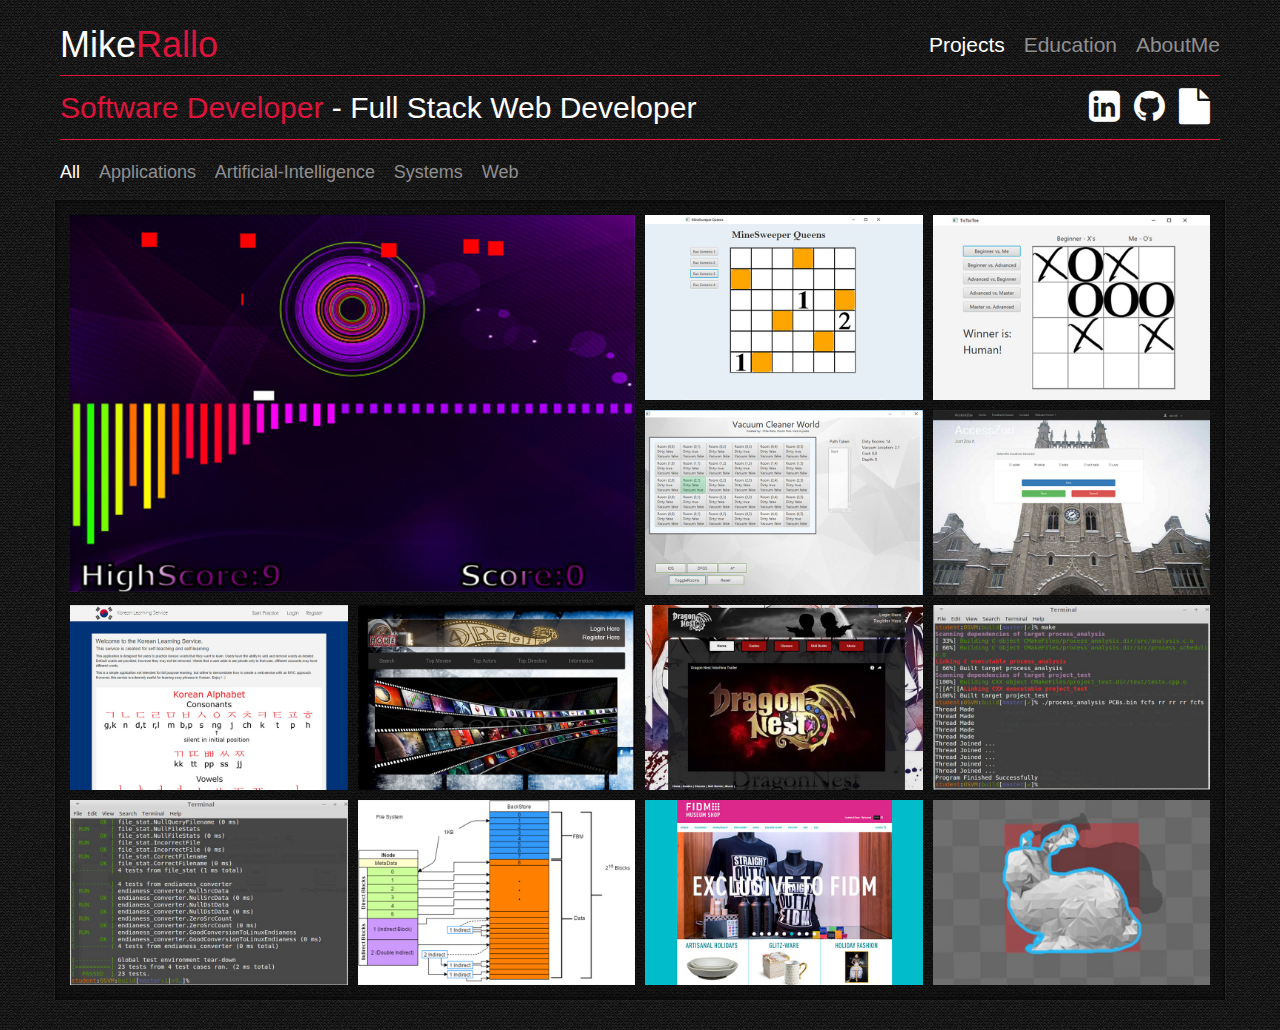
==== index.html @ 305dd247 "Resume Formatting" ====
<!DOCTYPE html>
<html>
<head>
<!-- JQuery -->
<script src="https://ajax.googleapis.com/ajax/libs/jquery/1.11.0/jquery.min.js"></script>  
<script src="js/jssor.slider.mini.js"></script>    
<!-- Font Awesome icons -->
<link rel="stylesheet" href="https://maxcdn.bootstrapcdn.com/font-awesome/4.4.0/css/font-awesome.min.css">
    
<!-- Bootstrap styles -->
<link rel="stylesheet" href="css/bootstrap.min.css">
 
<link rel="stylesheet" href="css/reset.css">
<link rel="stylesheet" href="css/main.css">
<link rel="stylesheet" href="css/responsiveslides.css">
    
<meta charset="utf-8" />
<meta http-equiv="X-UA-Compatible" content="IE=edge" />
<meta name="viewport" content="width=device-width, initial-scale=1" />

</head>
<body>
<img style="display:none;" src="images/binding_dark.png" id="preloadBackground"> 
<div id="loader"></div>
<script>
    $('#loader').fadeIn(500);
</script>  

<div id="pageWrapper">
<div class="container">
    <div class="row">
        <div class="col-lg-6 col-md-6 col-sm-6 col-xs-12 no-padding">
            <h1 id="logo"><a href="http://rallomike.com/" id="logo-link"><span class="white">Mike</span><span class="main-color">Rallo</span></a></h1>
        </div>
        <div class="col-lg-6 col-md-6 col-sm-6 col-xs-12 no-padding">
            <!-- Main Navigation -->
            <ul id="main-navigation">
                <li><a id="projects" class="active-main-navigation">Projects</a></li>
                <li><a id="education">Education</a></li>
                <li><a id="aboutMe">AboutMe</a></li>
            </ul>
        </div>
    </div>


    <div class="horizontal-rule"></div>

    <div class="col-lg-9 col-md-9 col-sm-9 col-xs-12 no-padding">
     <h2 id="slogan"><span class="main-color" id="software-dev">Software Developer</span><span class="title-divider white"> - </span> <span class="white" id="fullstack-dev">Full Stack Web Developer</span></h2>
    </div>
    <div class="col-lg-3 col-md-3 col-sm-3 col-xs-12 no-padding">
        <ul id="social-media">
            <li><a href="https://www.linkedin.com/in/michael-rallo-29980a114" target="_blank"><i class="fa fa-linkedin-square" aria-hidden="true"></i></a></li>
            <li><a href="https://github.com/MichaelRallo" target="_blank"><i class="fa fa-github" aria-hidden="true"></i></a></li>
            <li><a href="docs/Resume%20-%20Michael%20Rallo.pdf" target="_blank"><i class="fa fa-file" aria-hidden="true"></i></a></li>
        </ul>
    </div>

    <div class="horizontal-rule"></div>
    
</div>
    

<!-- Projects Sub-Navigation -->
<div class="container sub-navigation" id="sub-navigation-projects">
    <ul>
        <li><a id="all-projects" class="active-sub-navigation">All</a></li>
        <li><a id="applications">Applications</a></li>
        <li><a id="ai">Artificial-Intelligence</a></li>
        <li><a id="systems">Systems</a></li>
        <li><a id="web">Web</a></li>
    </ul>
</div>
    
<!-- AboutMe Sub-Navigation -->
<div class="container sub-navigation" id="sub-navigation-aboutMe" style="display:none;">
    <ul>
        <li><a id="biography" class="active-sub-navigation">About Me</a></li>
        <li><a id="employment">Employment</a></li>
        <li><a id="references">References</a></li>
    </ul>
</div>
    
<!-- Education Sub-Navigation -->
<div class="container sub-navigation" id="sub-navigation-education" style="display:none;">
    <ul>
        <li><a id="universities" class="active-sub-navigation">Universities</a></li>
        <li><a id="courses">Courses</a></li>
        <li><a id="pl">Programming-Languages</a></li>
    </ul>
</div>

<!-- Projects Container -->
<div class="container container-items" id="container-projects">
    
    <div class="col-lg-6 col-md-6 col-sm-12 col-xs-12" id="attraction">
        <div class="hovereffect">
            <img class="img-responsive" src="images/projects/visualizer/visualizer1.jpg" alt="visualizer1">
            <div class="overlay">
                <h2>Space Invaders</h2>
                <a class="info visualizer_open" href="#">View Details</a>
            </div>
        </div>
    </div>

    <div class="col-lg-3 col-md-3 col-sm-4 col-xs-6 ai">
        <div class="hovereffect">
            <img class="img-responsive" src="images/projects/mineSweeperQueens/mineSweeper3.jpg" alt="mineSweeper1">
            <div class="overlay">
                <h2>Latin Squares</h2>
                <a class="info mineSweeper_open" href="#">View Details</a>
            </div>
        </div>
    </div>
    
    <div class="col-lg-3 col-md-3 col-sm-4 col-xs-6 ai">
        <div class="hovereffect">
            <img class="img-responsive" src="images/projects/tictactoe/tictactoe1.jpg" alt="tictactoe1">
            <div class="overlay">
                <h2>TicTacToe</h2>
                <a class="info tictactoe_open" href="#">View Details</a>
            </div>
        </div>
    </div>
    
    <div class="col-lg-3 col-md-3 col-sm-4 col-xs-6 ai">
        <div class="hovereffect">
            <img class="img-responsive" src="images/projects/vacuum/vacuum1.jpg" alt="vacuum1">
            <div class="overlay">
                <h2>Vacuum AI</h2>
                <a class="info vacuum_open" href="#">View Details</a>
            </div>
        </div>
    </div>
    
    <div class="col-lg-3 col-md-3 col-sm-4 col-xs-6 applications">
        <div class="hovereffect">
            <img class="img-responsive" src="images/projects/accesszou/accesszou4.jpg" alt="accesszou1">
            <div class="overlay">
                <h2>AccessZou</h2>
                <a class="info accesszou_open" href="#">View Details</a>
            </div>
        </div>
    </div>
    
    <div class="col-lg-3 col-md-3 col-sm-4 col-xs-6 applications">
        <div class="hovereffect">
            <img class="img-responsive" src="images/projects/klapp/klapp1.jpg" alt="klapp1">
            <div class="overlay">
                <h2>Korean App</h2>
                <a class="info klapp_open" href="#">View Details</a>
            </div>
        </div>
    </div>
    
    <div class="col-lg-3 col-md-3 col-sm-4 col-xs-6 applications" id="attraction-alt">
        <div class="hovereffect">
            <img class="img-responsive" src="images/projects/visualizer/visualizer1.jpg" alt="visualizer1">
            <div class="overlay">
                <h2>Space Invaders</h2>
                <a class="info visualizer_open" href="#">View Details</a>
            </div>
        </div>
    </div>
    
    <div class="col-lg-3 col-md-3 col-sm-4 col-xs-6 web">
        <div class="hovereffect">
            <img class="img-responsive" src="images/projects/4reelz/4reelz1.jpg" alt="4reelz1">
            <div class="overlay">
                <h2>4Reelz</h2>
                <a class="info 4reelz_open" href="#">View Details</a>
            </div>
        </div>
    </div>
    
    <div class="col-lg-3 col-md-3 col-sm-4 col-xs-6 web">
        <div class="hovereffect">
            <img class="img-responsive" src="images/projects/dn/dn1.jpg" alt="dn1">
            <div class="overlay">
                <h2>Dragon Nest</h2>
                <a class="info dn_open" href="#">View Details</a>
            </div>
        </div>
    </div>
    
    <div class="col-lg-3 col-md-3 col-sm-4 col-xs-6 systems">
        <div class="hovereffect">
            <img class="img-responsive" src="images/projects/cpu/cpu1.jpg" alt="cpu1">
            <div class="overlay">
                <h2>Virtual CPU</h2>
                <a class="info cpu_open" href="#">View Details</a>
            </div>
        </div>
    </div>
    
    <div class="col-lg-3 col-md-3 col-sm-4 col-xs-6 systems">
        <div class="hovereffect">
            <img class="img-responsive" src="images/projects/cmodules/cmodules1.jpg" alt="cmodules1">
            <div class="overlay">
                <h2>C Modules</h2>
                <a class="info cmodules_open" href="#">View Details</a>
            </div>
        </div>
    </div>
    
    <div class="col-lg-3 col-md-3 col-sm-4 col-xs-6 systems">
        <div class="hovereffect">
            <img class="img-responsive" src="images/projects/fs/fs1.jpg" alt="fs1">
            <div class="overlay">
                <h2>File System</h2>
                <a class="info fs_open" href="#">View Details</a>
            </div>
        </div>
    </div>
    
    <div class="col-lg-3 col-md-3 col-sm-4 col-xs-6 web">
        <div class="hovereffect">
            <img class="img-responsive" src="images/projects/fidm/fidm1.jpg" alt="fidm1">
            <div class="overlay">
                <h2>FIDM</h2>
                <a class="info fidm_open" href="#">View Details</a>
            </div>
        </div>
    </div>
    
    <div class="col-lg-3 col-md-3 col-sm-4 col-xs-6 applications">
        <div class="hovereffect">
            <img class="img-responsive" src="images/projects/dim/dim1.jpg" alt="dim1">
            <div class="overlay">
                <h2>Dim3nsion</h2>
                <a class="info dim_open" href="#">View Details</a>
            </div>
        </div>
    </div>
    
</div>

    
<script> 
    var imageCount = $('#container-projects img').length;
    var imagesLoaded = 0;
    var images = [];
    
    var checkAll = function(){
        imagesLoaded++;
        if(imagesLoaded == imageCount){
            $('#loader').hide();
            $('#pageWrapper').fadeIn(200);  
        }
    }
  
    $('#container-projects img').each(function(i, workingImage){
          images[i] = new Image();
          images[i].onload = checkAll;
          images[i].src = $(workingImage).attr('src');
    });
    
    
</script>
        
<script src="js/jquery.popupoverlay.js"></script>
<script src="js/responsiveslides.min.js"></script>
<script src="js/main.js"></script>
    


    
<!-- Project Popups -->
<!-- mineSweeper -->
<div id="mineSweeper" class="item-popup-container container">
    <div class="item-popup-title">Latin Square Puzzle (AKA MineSweeper Queens)<i class="fa fa-times mineSweeper_close" aria-hidden="true"></i></div>
    <div class="col-lg-6 col-md-6 col-sm-6 col-xs-12 item-popup-slider-column">

        <script>
            $(window).load(function() {
                $("#mineSweeper-slider").responsiveSlides({
                    manualControls: '#mineSweeper-pager',
                    maxwidth: 540
                });
            });
        </script>
        
        <!-- Main Images -->
        <ul class="rslides item-slider" id="mineSweeper-slider">
            <li><img src="images/projects/mineSweeperQueens/mineSweeper1.jpg" alt="mineSweeper1"></li>
            <li><img src="images/projects/mineSweeperQueens/mineSweeper2.jpg" alt="mineSweeper2"></li>
            <li><img src="images/projects/mineSweeperQueens/mineSweeper3.jpg" alt="mineSweeper3"></li>
            <li><img src="images/projects/mineSweeperQueens/mineSweeper4.jpg" alt="mineSweeper4"></li>
        </ul>
        <!-- Slideshow Pager Images -->
        <ul class="item-slider-pager" id="mineSweeper-pager">
            <li><a href="#"><img src="images/projects/mineSweeperQueens/mineSweeper1.jpg" alt="mineSweeper1tn" width="50"></a></li>
            <li><a href="#"><img src="images/projects/mineSweeperQueens/mineSweeper2.jpg" alt="mineSweeper2tn" width="50"></a></li>
            <li><a href="#"><img src="images/projects/mineSweeperQueens/mineSweeper3.jpg" alt="mineSweeper3tn" width="50"></a></li>
            <li><a href="#"><img src="images/projects/mineSweeperQueens/mineSweeper4.jpg" alt="mineSweeper4tn" width="50"></a></li>
        </ul>
        
    </div>
    <div class="col-lg-6 col-md-6 col-sm-6 col-xs-12">
        <h3>Description</h3>
        <p>This Latin Square Puzzle was comprised of a grid with numbers and shaded cells. Given a grid with numbers, I developed an algorithm to fill in the shaded areas whilst meeting speicifc guidelines. These guidelines are that each number must contain shaded squares within 1 space of its vacinity and that the number of adjacent squares is depicted by the number on the grid itself. No shaded square can be in the same row or column. For the search/ai algorithms, I used BackTracking Search with Minimum Remaining Value (MRV), using degree heuristics and forward checking.</p>
        
        <h3>Features</h3>
        <ul>
            <li>-Made using JavaFX</li>
            <li>-Can solve any possible Grids</li>
            <li>-BackTracking Search</li>
            <li>-Forward Checking</li>
            <li>-MRV and Hueristic Values</li>
        </ul>
        
        <br>
        <h5>Download: <a href="#" class="link-standard">App-Download</a></h5>
        <h5>Source Code: <a href="#" class="link-standard">Github-LatinSquares</a></h5>

        
    </div>
</div>

    
    
    
    
<!-- tictactoe -->
<div id="tictactoe" class="item-popup-container container">
    <div class="item-popup-title">TicTacToe AI<i class="fa fa-times tictactoe_close" aria-hidden="true"></i></div>
    <div class="col-lg-6 col-md-6 col-sm-6 col-xs-12 item-popup-slider-column">

        <script>
            $(window).load(function() {
                $("#tictactoe-slider").responsiveSlides({
                    manualControls: '#tictactoe-pager',
                    maxwidth: 540
                });
            });
        </script>
        
        <!-- Main Images -->
        <ul class="rslides item-slider" id="tictactoe-slider">
            <li><img src="images/projects/tictactoe/tictactoe1.jpg" alt="tictactoe1"></li>
            <li><img src="images/projects/tictactoe/tictactoe2.jpg" alt="tictactoe3"></li>
            <li><img src="images/projects/tictactoe/tictactoe3.jpg" alt="tictactoe4"></li>
            <li><img src="images/projects/tictactoe/tictactoe5.jpg" alt="tictactoe5"></li>
        </ul>
        <!-- Slideshow Pager Images -->
        <ul class="item-slider-pager" id="tictactoe-pager">
            <li><a href="#"><img src="images/projects/tictactoe/tictactoe1.jpg" alt="tictactoe1tn" width="50"></a></li>
            <li><a href="#"><img src="images/projects/tictactoe/tictactoe2.jpg" alt="tictactoe2tn" width="50"></a></li>
            <li><a href="#"><img src="images/projects/tictactoe/tictactoe3.jpg" alt="tictactoe3tn" width="50"></a></li>
            <li><a href="#"><img src="images/projects/tictactoe/tictactoe5.jpg" alt="tictactoe5tn" width="50"></a></li>
        </ul>
        
    </div>
    <div class="col-lg-6 col-md-6 col-sm-6 col-xs-12">
        <h3>Description</h3>
        <p>AI makes TicTacToe much more fun and insteresting. This application pits AIs against each other to see how lookahead/forward checking impacts the outcome. The further the lookahead, the better chance an AI has of winning, at least until the lookahead caps.</p>
        
        <h3>Features</h3>
        <ul>
            <li>-Made using JavaFX</li>
            <li>-Combats AIs against Each Other</li>
            <li>-Adv and Master AIs may take alternate winning routes</li>
            <li>-Forward Checking</li>
            <li>-Hueristic Values</li>
        </ul>
        
        <br>
        <h5>Download: <a href="apps/TicTacToeRevamped.jar" class="link-standard">App-Download</a></h5>
        <h5>Source Code: <a href="https://github.com/MichaelRallo/PastProjects/tree/master/TicTacToe/code" target="_blank" class="link-standard">Github-TicTacToe</a></h5>
    </div>
</div>
    
    
<!-- vacuum -->
<div id="vacuum" class="item-popup-container container">
    <div class="item-popup-title">Vacuum AI (Group Project)<i class="fa fa-times vacuum_close" aria-hidden="true"></i></div>
    <div class="col-lg-6 col-md-6 col-sm-6 col-xs-12 item-popup-slider-column">

        <script>
            $(window).load(function() {
                $("#vacuum-slider").responsiveSlides({
                    manualControls: '#vacuum-pager',
                    maxwidth: 540
                });
            });
        </script>
        
        <!-- Main Images -->
        <ul class="rslides item-slider" id="vacuum-slider">
            <li><img src="images/projects/vacuum/vacuum1.jpg" alt="vacuum1"></li>
            <li><img src="images/projects/vacuum/vacuum2.jpg" alt="vacuum2"></li>
            <li><img src="images/projects/vacuum/vacuum3.jpg" alt="vacuum3"></li>
            <li><img src="images/projects/vacuum/vacuum4.jpg" alt="vacuum4"></li>
        </ul>
        <!-- Slideshow Pager Images -->
        <ul class="item-slider-pager" id="vacuum-pager">
            <li><a href="#"><img src="images/projects/vacuum/vacuum1.jpg" alt="vacuum1tn" width="50"></a></li>
            <li><a href="#"><img src="images/projects/vacuum/vacuum2.jpg" alt="vacuum2tn" width="50"></a></li>
            <li><a href="#"><img src="images/projects/vacuum/vacuum3.jpg" alt="vacuum3tn" width="50"></a></li>
            <li><a href="#"><img src="images/projects/vacuum/vacuum4.jpg" alt="vacuum4tn" width="50"></a></li>
        </ul>
    </div>
    <div class="col-lg-6 col-md-6 col-sm-6 col-xs-12">
        <h3>Description</h3>
        <p>Vacuum AI is an application that is designed to send a virtual vacuum through a series of rooms in order to clean all rooms in an efficient mannaer. I was the lead Developer for this project. I was in charge of developing the StateSpace Map and the algorithms that determined which paths the AI should take. There are guidelines and costs for each action the vacuum takes (See Assignment Details). The AI utilizes the Iterative Deepening Search, the Depth First Search, and the A* Search to determine which moves to make. </p>
        
        <h3>Features</h3>
        <ul>
            <li>-Made using JavaFX</li>
            <li>-StateSpace Trees</li>
            <li>-Forward Checking</li>
            <li>-Iterative Deepening Search</li>
            <li>-Depth First Search</li>
            <li>-A* Search</li>
            <li>-Hueristic Values</li>
        </ul>
        
        <br>
        <h5>Source Code: <a href="https://github.com/MichaelRallo/PastProjects/tree/master/Vacuum/code" target="_blank" class="link-standard">Github-Vacuum</a></h5>
        
        
    </div>
</div>
    


    
<!-- accesszou -->
<div id="accesszou" class="item-popup-container container">
    <div class="item-popup-title">AccessZou (Group Project)<i class="fa fa-times accesszou_close" aria-hidden="true"></i></div>
    <div class="col-lg-6 col-md-6 col-sm-6 col-xs-12 item-popup-slider-column">

        <script>
            $(window).load(function() {
                $("#accesszou-slider").responsiveSlides({
                    manualControls: '#accesszou-pager',
                    maxwidth: 540
                });
            });
        </script>
        
        <!-- Main Images -->
        <ul class="rslides item-slider" id="accesszou-slider">
            <li><img src="images/projects/accesszou/accesszou1.jpg" alt="accesszou1"></li>
            <li><img src="images/projects/accesszou/accesszou4.jpg" alt="accesszou2"></li>
            <li><img src="images/projects/accesszou/accesszou3.jpg" alt="accesszou3"></li>
        </ul>
        <!-- Slideshow Pager Images -->
        <ul class="item-slider-pager" id="accesszou-pager">
            
            <li><a href="#"><img src="images/projects/accesszou/accesszou1.jpg" alt="accesszou1tn" width="80"></a></li>
            <li><a href="#"><img src="images/projects/accesszou/accesszou4.jpg" alt="accesszou2tn" width="80"></a></li>
            <li><a href="#"><img src="images/projects/accesszou/accesszou3.jpg" alt="accesszou3tn" width="80"></a></li>
        </ul>
        
    </div>
    <div class="col-lg-6 col-md-6 col-sm-6 col-xs-12">
        <h3>Description</h3>
        <p>AccessZou is an application developed as an attempt to replace the current protocol for asking for security records for students. This application was developed using the PHP Framework: Laravel. I was responsible for setting up the framework, site design, controllers, views, PaaS, as well as PDF Generation for release forms. Faculty sign into the site, where they are prompted if they'd like to fill out forms or print them. They go through a simple questionaire whose data is stored in a PostGres Database. JsPDF uses that data to generate PDFs on the fly. For access to the site, please email me.</p>
        
        <h3>Features</h3>
        <ul>
            <li>-Utilizes Laravel to model MVC protocols.</li>
            <li>-LogIn System</li>
            <li>-Highly Secured</li>
            <li>-User Friendly UI to Guide Faculty through the process</li>
            <li>-Ability to Generate PDFs without using File System (jsPDF)</li>
            <li>-Organized/Personalized Document Navigation</li>
            <li>-Smart Routing</li>
        </ul>
        
        <br>
        <h5>Site: <a href="http://php-accesszou.rhcloud.com/auth/login" target="_blank" class="link-standard">AccessZou</a></h5>
        <h5>Source Code: <a href="https://github.com/MichaelRallo/PastProjects/tree/master/AccessZou/code" target="_blank" class="link-standard">Github-AccessZou</a></h5>
        
        
    </div>
    

</div>
    
<!-- klapp -->
<div id="klapp" class="item-popup-container container">
    <div class="item-popup-title">Korean Learning App<i class="fa fa-times klapp_close" aria-hidden="true"></i></div>
    <div class="col-lg-6 col-md-6 col-sm-6 col-xs-12 item-popup-slider-column">

        <script>
            $(window).load(function() {
                $("#klapp-slider").responsiveSlides({
                    manualControls: '#klapp-pager',
                    maxwidth: 540
                });
            });
        </script>
        
        <!-- Main Images -->
        <ul class="rslides item-slider" id="klapp-slider">
            <li><img src="images/projects/klapp/klapp1.jpg" alt="klapp1"></li>
            <li><img src="images/projects/klapp/klapp2.jpg" alt="klapp2"></li>
            <li><img src="images/projects/klapp/klapp3.jpg" alt="klapp3"></li>
        </ul>
        <!-- Slideshow Pager Images -->
        <ul class="item-slider-pager" id="klapp-pager">
            <li><a href="#"><img src="images/projects/klapp/klapp1.jpg" alt="klapp1tn" width="80"></a></li>
            <li><a href="#"><img src="images/projects/klapp/klapp2.jpg" alt="klapp2tn" width="80"></a></li>
            <li><a href="#"><img src="images/projects/klapp/klapp3.jpg" alt="klapp3tn" width="80"></a></li>
        </ul>
        
    </div>
    <div class="col-lg-6 col-md-6 col-sm-6 col-xs-12">
        <h3>Description</h3>
        <p>This application is designed for users to practice Korean words that they want to learn. Users have the ability to add and remove words as desired. Default words are provided, however they may not be removed. Words that a user adds in are private only to that user, different accounts may have different words. This is a simple application not intended for full purpose learning, but rather to demonstrate how to create a web-service with an MVC approach. However, this service is extremely useful for learning easy phrases in Korean.</p>
        
        <h3>Features</h3>
        <ul>
            <li>-MVC using RESTful Services</li>
            <li>-LogIn System</li>
            <li>-MySQL</li>
            <li>-User Friendly</li>
            <li>-Uses PHP and JSON for GET, POST, and DEL calls</li>
            <li>-JQuery and Ajax for smooth transitions</li>
        </ul>
            
        <br>
        <h5>Site: <p class="p-link-standard">Temporarily Unavailable</a></h5>
        <h5>Source Code: <a href="https://github.com/MichaelRallo/PastProjects/tree/master/KoreanApp/code" target="_blank" class="link-standard">Github-KLAPP</a></h5>
    </div>
        

</div>
    

<!-- visualizer -->
<div id="visualizer" class="item-popup-container container">
    <div class="item-popup-title">Visualizer Space Invaders<i class="fa fa-times visualizer_close" aria-hidden="true"></i></div>
    <div class="col-lg-6 col-md-6 col-sm-6 col-xs-12 item-popup-slider-column">

        <script>
            $(window).load(function() {
                $("#visualizer-slider").responsiveSlides({
                    manualControls: '#visualizer-pager',
                    maxwidth: 540
                });
            });
        </script>
        
        <!-- Main Images -->
        <ul class="rslides item-slider" id="visualizer-slider">
            <li><img src="images/projects/visualizer/visualizer1.jpg" alt="visualizer1"></li>
            <li><img src="images/projects/visualizer/visualizer2.jpg" alt="visualizer2"></li>
            <li><img src="images/projects/visualizer/visualizer3.jpg" alt="visualizer3"></li>
            <li><img src="images/projects/visualizer/visualizer4.jpg" alt="visualizer4"></li>
        </ul>
        <!-- Slideshow Pager Images -->
        <ul class="item-slider-pager" id="visualizer-pager">
            <li><a href="#"><img src="images/projects/visualizer/visualizer1.jpg" alt="visualizer1tn" width="50"></a></li>
            <li><a href="#"><img src="images/projects/visualizer/visualizer2.jpg" alt="visualizer2tn" width="50"></a></li>
            <li><a href="#"><img src="images/projects/visualizer/visualizer3.jpg" alt="visualizer3tn" width="50"></a></li>
            <li><a href="#"><img src="images/projects/visualizer/visualizer4.jpg" alt="visualizer4tn" width="50"></a></li>
        </ul>
        
    </div>
    <div class="col-lg-6 col-md-6 col-sm-6 col-xs-12">
        <h3>Description</h3>
        <p>This game was developed entirely using Java. It utilizes JavaFX to give the user a nice Interface. Is user friendly, and allows users to a variety of levels, bands, and variety of functions. Simply open a music file by going to File>Open and select your song. Then, Choose a level to play on while the song is playing.</p>
        
        <h3>Features</h3>
        <ul> 
            <li>-Ultilizes Java's Extensive libraries on visual Effects</li> 
            <li>-Made using JavaFX</li> 
            <li>-Personal Song Selection</li> 
            <li>-HighScores</li> 
            <li>-Multiple Levels</li> <li>Can Pause Mid-Session</li> 
            <li>-Demonstrates Threading via enemies!</li> 
            <li>-Enemies Randomly Spawn</li> 
            <li>-Multiple Bands Selection</li> 
            <li>-Live/Fluid Transitions between levels</li> 
        </ul>
        
        <br>
        <h5>Download: <a href="apps/Msr5zbGameVisualizer.jar" class="link-standard">Game-Download</a></h5>
        <h5>Source Code: <a href="https://github.com/MichaelRallo/PastProjects/tree/master/Visualizer/code" target="_blank" class="link-standard">Github-Visualizer</a></h5>
        
    </div>
</div>
    

<!-- 4reelz -->
<div id="4reelz" class="item-popup-container container">
    <div class="item-popup-title">4Reelz (Group Project)<i class="fa fa-times 4reelz_close" aria-hidden="true"></i></div>
    <div class="col-lg-6 col-md-6 col-sm-6 col-xs-12 item-popup-slider-column">

        <script>
            $(window).load(function() {
                $("#4reelz-slider").responsiveSlides({
                    manualControls: '#4reelz-pager',
                    maxwidth: 540
                });
            });
        </script>
        
        <!-- Main Images -->
        <ul class="rslides item-slider" id="4reelz-slider">
            <li><img src="images/projects/4reelz/4reelz1.jpg" alt="4reelz1"></li>
            <li><img src="images/projects/4reelz/4reelz2.jpg" alt="4reelz2"></li>
        </ul>
        <!-- Slideshow Pager Images -->
        <ul class="item-slider-pager" id="4reelz-pager">
            <li><a href="#"><img src="images/projects/4reelz/4reelz1.jpg" alt="4reelz1tn" width="100"></a></li>
            <li><a href="#"><img src="images/projects/4reelz/4reelz2.jpg" alt="4reelz2tn" width="100"></a></li>
        </ul>
        
    </div>
    <div class="col-lg-6 col-md-6 col-sm-6 col-xs-12">
        <h3>Description</h3>
        <p>4Reelz was a WebApp developed to challenge our DataBasing knowledge. Using PostGres and the IMDB api, we were able to recreate a version of IMDB. Our database contained over a million records, from which we could query through and return Specific information. Each Search Queried and Selected Lead to specific page in which the Movie, it's description, related Actors, and Directors were displayed. Users are given ability to rate and comment on selected content if registers and logged-in.</p>
        
        <h3>Features</h3>
        <ul> 
            <li>-Over a Million Data Entries</li> 
            <li>-Can Search through Movies, Actors, Or/And Directors</li> 
            <li>-Recommended Movie Generation</li> 
            <li>-Can See Image, Information, and Related Content to specific Query.</li> 
            <li>-Desciptions Contained Cast, OverView, Titles, etc., all of which are InterConnected!</li> 
            <li>-Utilized Google API to bring images of Movies/Actors/Directors</li> <li>Log-In System</li> 
            <li>-Ability to Register</li> <li>Ability to Rate Movies/Actors/Directors!</li> 
            <li>-Ability to Comment on Movies</li> 
            <li>-Admin Implementation</li> <li>Top Movies, Actors, and Directors based off User Ratings</li> 
        </ul>
        
        <br>
        <h5>Site: <p class="p-link-standard">No Longer Hosted</a></h5>
        <h5>Source Code: <a href="https://github.com/MichaelRallo/PastProjects/tree/master/4Reelz/code" target="_blank" class="link-standard">Github-4Reelz</a></h5>
        
    </div>
</div>
    
    
<!-- dn -->
<div id="dn" class="item-popup-container container">
    <div class="item-popup-title">Dragon Nest Fansite<i class="fa fa-times dn_close" aria-hidden="true"></i></div>
    <div class="col-lg-6 col-md-6 col-sm-6 col-xs-12 item-popup-slider-column">

        <script>
            $(window).load(function() {
                $("#dn-slider").responsiveSlides({
                    manualControls: '#dn-pager',
                    maxwidth: 540
                });
            });
        </script>
        
        <!-- Main Images -->
        <ul class="rslides item-slider" id="dn-slider">
            <li><img src="images/projects/dn/dn1.jpg" alt="dn1"></li>
            <li><img src="images/projects/dn/dn2.jpg" alt="dn2"></li>
            <li><img src="images/projects/dn/dn3.jpg" alt="dn3"></li>
        </ul>
        <!-- Slideshow Pager Images -->
        <ul class="item-slider-pager" id="dn-pager">
            <li><a href="#"><img src="images/projects/dn/dn1.jpg" alt="dn1" width="80"></a></li>
            <li><a href="#"><img src="images/projects/dn/dn2.jpg" alt="dn2" width="80"></a></li>
            <li><a href="#"><img src="images/projects/dn/dn3.jpg" alt="dn3" width="80"></a></li>
        </ul>
        
    </div>
    <div class="col-lg-6 col-md-6 col-sm-6 col-xs-12">
        <h3>Description</h3>
        <p>This Site was created for Dragon Nest fans, new and old. It provides guides, recommended tactics, as well as an entertainment section (music/commenting section). Also utilizes PostGres and PHP to manage the user database and security. Users curious about Dragon Nest may use this site to get a better understanding of the game as a whole. It also allows players to communicate with others.</p>
        
        <h3>Features</h3>
        <ul> 
            <li>-Well Uniformed Layout</li> 
            <li>-Guides/Tactics on Raids</li> 
            <li>-Organized Descriptions of Classes</li> 
            <li>-LogIn System</li> 
            <li>-Ability to Register</li> 
            <li>-Music Visualizer</li> 
            <li>-Commenting System</li> 
        </ul>
        
        <br>
        <h5>Site: <a href="https://fansite-dragonnest.rhcloud.com/" target="_blank" class="link-standard">Dragon Nest Fansite</a></h5>
        <h5>Source Code: <a href="https://github.com/MichaelRallo/PastProjects/tree/master/DNFansite/code" target="_blank" class="link-standard">Github-DragonNest</a></h5>
    </div>
</div>
    
    
<!-- cpu -->
<div id="cpu" class="item-popup-container container">
    <div class="item-popup-title">Virtual CPU<i class="fa fa-times cpu_close" aria-hidden="true"></i></div>
    <div class="col-lg-6 col-md-6 col-sm-6 col-xs-12 item-popup-slider-column">

        <script>
            $(window).load(function() {
                $("#cpu-slider").responsiveSlides({
                    manualControls: '#cpu-pager',
                    maxwidth: 540
                });
            });
        </script>
        
        <!-- Main Images -->
        <ul class="rslides item-slider" id="cpu-slider">
            <li><img src="images/projects/cpu/cpu1.jpg" alt="cpu1"></li>
            <li><img src="images/projects/cpu/cpu2.jpg" alt="cpu2"></li>
        </ul>
        <!-- Slideshow Pager Images -->
        <ul class="item-slider-pager" id="cpu-pager">
            <li><a href="#"><img src="images/projects/cpu/cpu1.jpg" alt="cpu1" width="100"></a></li>
            <li><a href="#"><img src="images/projects/cpu/cpu2.jpg" alt="cpu2" width="100"></a></li>
        </ul>
        
    </div>
    <div class="col-lg-6 col-md-6 col-sm-6 col-xs-12">
        <h3>Description</h3>
        <p>This Project was carried out as part of my Operating Systems course at the University of Missouri - Columbia. It is an application that simulates how a processes handles processes from a ready Queue using specified algorithms. The user can choose between using Round Robin Scheduling or FCFS scheduling. Depending on how many of each algorithm is called, threads will be created to handle processing the Queue. In essence, a file full of PCB data is read in and threads are created to processes a single dynamic array made up of PCB input based on the desired algorithm.</p>
        
        <h3>Features</h3>
        <ul> 
            <li>-Utilizes Dynamic Linked Lists</li> 
            <li>-Uses System Calls for faster performace.</li> 
            <li>-Demonstrates how C's pthreads work.</li> 
            <li>-Can perform 'infinite' series of algorithms.</li> 
            <li>-Can Track How the cpu handles different algorithms and Scheduling techniques.</li> 
            <li>-Uses CMake to build/compile related libraries and source code.</li> 
        </ul>
        <br>
        <h5>Source Code: <a href="https://github.com/MichaelRallo/PastProjects/tree/master/Processesor%20Simulation/code" target="_blank" class="link-standard">Github-VCPU</a></h5>

    </div>
</div>
    
    
<!-- cmodules -->
<div id="cmodules" class="item-popup-container container">
    <div class="item-popup-title">C Modules<i class="fa fa-times cmodules_close" aria-hidden="true"></i></div>
    <div class="col-lg-6 col-md-6 col-sm-6 col-xs-12 item-popup-slider-column">

        <script>
            $(window).load(function() {
                $("#cmodules-slider").responsiveSlides({
                    manualControls: '#cmodules-pager',
                    maxwidth: 540
                });
            });
        </script>
        
        <!-- Main Images -->
        <ul class="rslides item-slider" id="cmodules-slider">
            <li><img src="images/projects/cmodules/cmodules1.jpg" alt="cmodules1"></li>
            <li><img src="images/projects/cmodules/cmodules2.jpg" alt="cmodules2"></li>
        </ul>
        <!-- Slideshow Pager Images -->
        <ul class="item-slider-pager" id="cmodules-pager">
            <li><a href="#"><img src="images/projects/cmodules/cmodules1.jpg" alt="cmodules1" width="100"></a></li>
            <li><a href="#"><img src="images/projects/cmodules/cmodules2.jpg" alt="cmodules2" width="100"></a></li>
        </ul>
        
    </div>
    <div class="col-lg-6 col-md-6 col-sm-6 col-xs-12">
        <h3>Description</h3>
        <p>This Project was used to illustrate an overview of the C language as a whole. It contains modules covering Memory Allocating, Arrays, Bits (Bit Mapping), Debugging, Error Handling, Strings, Strucutures, and System Programming.</p>
        
        <h3>Features</h3>
        <ul> 
            <li>-Ultilizes System calls for better understanding of the language.</li> 
            <li>-Uses CMake to build/compile related libraries and source code.</li> 
            <li>-Displays A Broad Range of Knowledge of the C Language.</li> 
            <li>-Provides examples of Well Oragnized, Documented Code.</li> 
            <li>-File and Bit Manipulation.</li> 
            <li>-Uses Headers for Function/Structure Referencing.</li>
        </ul>
        
        <br>
        <h5>Source Code: <a href="https://github.com/MichaelRallo/PastProjects/tree/master/CModules/code" target="_blank" class="link-standard">Github-CModules</a></h5>
    </div>
</div>
    
    
<!-- fs -->
<div id="fs" class="item-popup-container container">
    <div class="item-popup-title">File System<i class="fa fa-times fs_close" aria-hidden="true"></i></div>
    <div class="col-lg-6 col-md-6 col-sm-6 col-xs-12 item-popup-slider-column">

        <script>
            $(window).load(function() {
                $("#fs-slider").responsiveSlides({
                    manualControls: '#fs-pager',
                    maxwidth: 540
                });
            });
        </script>
        
        <!-- Main Images -->
        <ul class="rslides item-slider" id="fs-slider">
            <li><img src="images/projects/fs/fs1.jpg" alt="fs1"></li>
            <li><img src="images/projects/fs/fs2.jpg" alt="fs2"></li>
        </ul>
        <!-- Slideshow Pager Images -->
        <ul class="item-slider-pager" id="fs-pager">
            <li><a href="#"><img src="images/projects/fs/fs1.jpg" alt="fs1" width="100"></a></li>
            <li><a href="#"><img src="images/projects/fs/fs2.jpg" alt="fs2" width="100"></a></li>
        </ul>
        
    </div>
    <div class="col-lg-6 col-md-6 col-sm-6 col-xs-12">
        <h3>Description</h3>
        <p>A File System created using C. This program simulates a file system such that it can malloc memory and read/write to blocks whilst keeping a file system structure. It utilizes a backstore for data and uses mapping techniques to keep track of which files contain which blocks of memory. File descriptors are also managed and kept intact. This system is built upoon inodes which contains information mapping files to blocks of memory.</p>
        
        <h3>Features</h3>
        <ul> 
            <li>-Uses CMake to build/compile related libraries and source code.</li> 
            <li>-Utilizes custom-built inodes.</li> 
            <li>-Advanced Malloc Manipulation</li> 
            <li>-Backstore Utilization</li> 
            <li>-In-Depth Pointers</li>
        </ul>
        
        <br>
        <h5>Source Code: <a href="https://github.com/MichaelRallo/PastProjects/tree/master/FileSystem/code" target="_blank" class="link-standard">Github-FileSystem</a></h5>
    </div>
</div>
    
<!-- fidm -->
<div id="fidm" class="item-popup-container container">
    <div class="item-popup-title">FIDM (Employment at MBS)<i class="fa fa-times fidm_close" aria-hidden="true"></i></div>
    <div class="col-lg-6 col-md-6 col-sm-6 col-xs-12 item-popup-slider-column">

        <script>
            $(window).load(function() {
                $("#fidm-slider").responsiveSlides({
                    manualControls: '#fidm-pager',
                    maxwidth: 540
                });
            });
        </script>
        
        <!-- Main Images -->
        <ul class="rslides item-slider" id="fidm-slider">
            <li><img src="images/projects/fidm/fidm1.jpg" alt="fidm1"></li>
            <li><img src="images/projects/fidm/fidm2.jpg" alt="fidm2"></li>
            <li><img src="images/projects/fidm/fidm3.jpg" alt="fidm3"></li>
            <li><img src="images/projects/fidm/fidm4.jpg" alt="fidm4"></li>
        </ul>
        <!-- Slideshow Pager Images -->
        <ul class="item-slider-pager" id="fidm-pager">
            <li><a href="#"><img src="images/projects/fidm/fidm1.jpg" alt="fidm1" width="50"></a></li>
            <li><a href="#"><img src="images/projects/fidm/fidm2.jpg" alt="fidm2" width="50"></a></li>
            <li><a href="#"><img src="images/projects/fidm/fidm3.jpg" alt="fidm3" width="50"></a></li>
            <li><a href="#"><img src="images/projects/fidm/fidm4.jpg" alt="fidm4" width="50"></a></li>
        </ul>
        
    </div>
    <div class="col-lg-6 col-md-6 col-sm-6 col-xs-12">
        <h3>Description</h3>
        <p>This Website was developed during my employment at MBS for the Fashion Institute of Design &amp; Merchandising (FIDM). It utlizes a responsive desgin for viewing on any device. The site was devleoped with the user in mind. A simple layout was used such that users can immediately identify where they are at all times, whilst easily being able to navigate to their desired location. Product and Merchandise placement was kept clean and simple.</p>
        
        <h3>Features</h3>
        <ul> 
            <li>-Modern Web Desgin</li> 
            <li>-Responsive/Mobile Compatible Site</li> 
            <li>-Bootstrap Integration</li> 
            <li>-Merchandise Checkout</li> 
            <li>-User Friendly</li> 
        </ul>
        
        <br>
        <h5>Site: <a href="http://thefidmstore.com/home.aspx" class="link-standard" target="_blank">thefidmstore.com</a></h5>
        <h5>Site: <a href="http://thefidmmuseumstore.org/Home.aspx" class="link-standard" target="_blank">thefidmmuseumstore.org</a></h5>
    </div>
</div>
    
<!-- dim -->
<div id="dim" class="item-popup-container container">
    <div class="item-popup-title">Dim3nsion (Group Project)<i class="fa fa-times dim_close" aria-hidden="true"></i></div>
    <div class="col-lg-6 col-md-6 col-sm-6 col-xs-12 item-popup-slider-column">

        <script>
            $(window).load(function() {
                $("#dim-slider").responsiveSlides({
                    manualControls: '#dim-pager',
                    maxwidth: 540
                });
            });
        </script>
        
        <!-- Main Images -->
        <ul class="rslides item-slider" id="dim-slider">
            <li><img src="images/projects/dim/dim1.jpg" alt="dim1"></li>
            <li><img src="images/projects/dim/dim2.jpg" alt="dim2"></li>
            <li><img src="images/projects/dim/dim3.jpg" alt="dim3"></li>
        </ul>
        <!-- Slideshow Pager Images -->
        <ul class="item-slider-pager" id="dim-pager">
            <li><a href="#"><img src="images/projects/dim/dim1.jpg" alt="dim1" width="80"></a></li>
            <li><a href="#"><img src="images/projects/dim/dim2.jpg" alt="dim2" width="80"></a></li>
            <li><a href="#"><img src="images/projects/dim/dim3.jpg" alt="dim3" width="80"></a></li>
        </ul>
        
    </div>
    <div class="col-lg-6 col-md-6 col-sm-6 col-xs-12">
        <h3>Description</h3>
        <p>Dim3nsion was developed by a team of 6 for Capstone. This application takes an RGBD Image (Colored image with Depth), and produces an interactive 3D model. Dim3nsion utilizaed PCL (Point Cloud Library) in order to extract data from a rgbd image and use the data to create a pointcloud, which would then be used to create a 3d model. My contribution in this project was creating the point cloud and uses a triangulation algorithm to connect points and form faces for the model to be rendered.</p>
        
        <h3>Features</h3>
        <ul> 
            <li>-Utilization of PCL</li> 
            <li>-3.js Object Interface</li> 
            <li>-C++ PointCloud/Object formation</li> 
            <li>-Multiple Tasks can be processed simultaneously</li> 
        </ul>

        <br>
        
        
        <h5>Site: <p class="p-link-standard">No Longer Hosted</a></h5>
        <h5>Presenation: <a href="http://prezi.com/4rcsqx4lbonb/?utm_campaign=share&utm_medium=copy&rc=ex0share" class="link-standard" target="_blank">Dim3nsion Prezi</a></h5>
    </div>
</div>



   
<!-- Education Container -->
<div class="container container-items" id="container-education" style="display:none;">
    
    <div class="universities">
        <div class="col-lg-3 col-md-3 col-sm-3 col-xs-6 active school" id="mizzou"><img class="img-responsive" src="images/schools/mizzou.jpg" alt="mizzou"></div>
        <div class="col-lg-3 col-md-3 col-sm-3 col-xs-6 school" id="lindenwood"><img class="img-responsive" src="images/schools/lindenwood.jpg" alt="lindenwood"></div>
        <div class="col-lg-3 col-md-3 col-sm-3 col-xs-6 school" id="scc"><img class="img-responsive" src="images/schools/scc.jpg" alt="scc"></div>
        <div class="col-lg-3 col-md-3 col-sm-3 col-xs-6 school" id="fzn"><img class="img-responsive" src="images/schools/fzn.jpg" alt="fzn"></div>

        <!-- Mizzou -->
        <div id="mizzouContent" class="school-content col-xs-12"> 
            <h2><a href="http://missouri.edu/" target="_blank" class="schoolLink">University of Missouri - Columbia</a></h2> 
            <h4 class="gold">Bachelor of Computer Science with a Minor in Mathematics</h4>
            <h4>GPA: 3.74/4.00 | <a href="http://registrar.missouri.edu/grades-calculators/grading-system.php" target="_blank" class="link-mizzou">Grading Scale Here</a></h4> 
            <h4>Overview: My Time spent at Mizzou was the most impactful education I have recieved for the Computer Science Field. Mizzou taught me the ins-and-outs of what goes into ideal, efficient programming development. I have learned the important things that go into the development and construction of good programming. Most importantly, I learned how to collaborated with others in my field.</h4> 

            <img class="img-responsive" src="images/schools/banner_mizzou.jpg" alt="mizzou"> 

            <h3 class="highlights">Highlights:</h3> 
            <ul class="school-highlights"> 
                <li>-Intensive Algorithm Design</li> 
                <li>-PostgreSQL servers and the PHP/SQL language.</li> 
                <li>-PHP, Html5, SQL, JavaScript, jQuery, and the Laravel Framework</li> 
                <li>-Visual Applications</li> 
                <li>-GitHub on many Assignments and Team Projects</li> 
                <li>-Collaborated with Groups to Create, Document, and Implement Multiple Applications</li> 
                <li>-Developed Countless C Programs that Manipulate Data, Files, Bits, and more via pointers, arrays, structures, etc.</li> 
                <li>-Functional Programming (Haskell)</li> 
                <li>-Computer Graphic (OpenGL)</li> 
            </ul> 
        </div> 
        
        <!-- Lindenwood -->
        <div id="lindenwoodContent" class="school-content col-xs-12" style="display:none;"> 
            <h2><a href="http://missouri.edu/" target="_blank" class="schoolLink">Lindenwood University</a></h2> 
            <h4 class="gold">Past Transferee</h4>
            <h4>GPA: 4.0/4.00</h4> 
            <h4>Overview: Though my time at Lindenwood was breif, I still had the chance to learn very important skills for the real world. I broadened my knowledge on the different teachs and approaches to programming languages.</h4> 

            <img class="img-responsive" src="images/schools/banner_lindenwood.jpg" alt="lindenwood"> 

            <h3 class="highlights">Highlights:</h3> 
            <ul class="school-highlights"> 
                <li>-High Level Mathimatics</li> 
                <li>-File Manipulation with C++</li> 
                <li>-Several English Courses - Up to date articles on Current Tech of the World</li> 
                <li>-Close Team Co-Operations</li>  
            </ul> 
        </div> 
        
        
        <!-- SCC -->
        <div id="sccContent" class="school-content col-xs-12" style="display:none;"> 
            <h2><a href="https://www.stchas.edu/" target="_blank" class="schoolLink">St. Charles Community College</a></h2> 
            <h4 class="gold">Associates of Arts Degree</h4>
            <h4>GPA: 4.0/4.00</h4> 
            <h4>Overview: St. Charles Community College was my first Computer Science Intensive School. I took my first programming class here (Java) and fell in love with programming as a whole. It is what sparked my passion for CS. While here, I also gained much experience with how computers operate and work.</h4> 

            <img class="img-responsive" src="images/schools/banner_scc.jpg" alt="scc"> 

            <h3 class="highlights">Highlights:</h3> 
            <ul class="school-highlights"> 
                <li>-Developed High Quality Computer Skills/Troubleshooting Skills.</li> 
                <li>-Proficient in computer repair, maintenance, programming, and troubleshooting (A+ Maintenence Courses)</li> 
                <li>-Gained Windows Server Experience</li> 
                <li>-Courses on various Operating Systems and their ins-and-outs</li> 
                <li>-Developed Skills with Team Web Design and Development</li> 
                <li>-Built Several Java Applications</li> 
                <li>-Obtained Associates of Arts Degree with Highest Honors</li>
            </ul> 
            
            
        </div> 
        
        <!-- FZN -->
        <div id="fznContent" class="school-content col-xs-12" style="display:none;"> 
            <h2><a href="http://nhs.fz.k12.mo.us/pages/FZ_NHS" target="_blank" class="schoolLink">Fort Zumwalt North High</a></h2> 
            <h4 class="gold">High School Diploma</h4>
            <h4>GPA: 4.0/4.00</h4> 
            <h4>Overview: Fort Zumwalt North High School was where I first learned how important academics are. Each field relates and overlaps with others. Having the chance, I took many science courses that created a better understanding on how things work (technologically wise). Though I took regirous courses, I always was able to kick butt and take names!</h4> 

            <img class="img-responsive" src="images/schools/banner_fzn.jpg" alt="fzn"> 

            <h3 class="highlights">Highlights:</h3> 
            <ul class="school-highlights"> 
                <li>-Took Many College-Leveled Science Courses (Physics, Chemistry, Mathmatics)</li> 
                <li>-Courses on various Operating Systems and their ins-and-outs</li> 
                <li>-Created many PowerPoint Presentations, as well as Videos for Project Demonstrations.</li> 
                <li>-Created some Animations (Adobe Flash)</li> 
                <li>-Letters of Recommendation from Science Professors</li> 
                <li>-Graduated with Highest Honors</li> 
                <li>-Graduated in the Top <strong>1%</strong> of my class</li>
            </ul> 
            
            
        </div> 
        
    </div>

    
    

    
    
    
    
    <div class="courses" style="display:none;">
        <div class="col-lg-3 col-md-3 col-sm-3 col-xs-6 subject active" id="programming"><img class="img-responsive" src="images/courses/code.jpg" alt="code"></div>
        <div class="col-lg-3 col-md-3 col-sm-3 col-xs-6 subject" id="math"><img class="img-responsive" src="images/courses/math.jpg" alt="math"></div>
        <div class="col-lg-3 col-md-3 col-sm-3 col-xs-6 subject" id="os"><img class="img-responsive" src="images/courses/os.jpg" alt="os"></div>
        <div class="col-lg-3 col-md-3 col-sm-3 col-xs-6 subject" id="repair"><img class="img-responsive" src="images/courses/repair.jpg" alt="repair"></div>
        <br>
        
        <!-- Programming -->
        <div class="course-content col-xs-12" id="programmingCourses">
            <h2>Core Programming Courses</h2>
            <div class="course">
                <div class="courseName">Software Engineering</div>
                <div class="courseNumber">Computer Science CS4610 <span class="courseMetaData"> | Spring 2017 | Ye Duan | Mizzou</span></div>
                <div class="courseDescription">Learned the processes that go into Application Development. Gained great experience in Requirements Analysis, Documentation, and team work.</div>
            </div>
            <hr>
            <div class="course">
                <div class="courseName">Object Oriented Design</div>
                <div class="courseNumber">Computer Science CS4430 <span class="courseMetaData"> | Spring 2017 | Dale Mussuer | Mizzou</span></div>
                <div class="courseDescription">Java Object Oriented Development and Design. Used NetBeans and JavaFX to develop user friendly interface applications. Understood key differences that go into different OO languages.</div>
            </div>
            <hr>
            <div class="course">
                <div class="courseName">Object Oriented Programming - Intermediate</div>
                <div class="courseNumber">Computer Science CS3330 <span class="courseMetaData"> | Spring 2015 | Dale Mussuer | Mizzou</span></div>
                <div class="courseDescription">Java Application Development. Used NetBeans and JavaFX to develop user friendly interface applications.</div>
            </div>
            <hr>
            <div class="course">
                <div class="courseName">Database</div>
                <div class="courseNumber">Computer Science CS3380 <span class="courseMetaData"> | Spring 2015 | Kleric | Mizzou</span></div>
                <div class="courseDescription">Discussed and Developed algorithms for efficient, effective programming.</div>
            </div>
            <hr>
            <div class="course">
                <div class="courseName">Computer Graphics</div>
                <div class="courseNumber">Computer Science CS4430 <span class="courseMetaData"> | Spring 2015 | Dale Mussuer | Mizzou</span></div>
                <div class="courseDescription">Object Manipulation. Used OpenGL and Unity to create, display, and interact with 3d objects.</div>
            </div>
            <hr>
            <div class="course">
                <div class="courseName">Web Development</div>
                <div class="courseNumber">Computer Science CS2830 <span class="courseMetaData"> | Fall 2015 | Justin Schuelar | Mizzou</span></div>
                <div class="courseDescription">Created Multiple Web Applications that utilized HTML5, CS3, Javascripting, JQuery, and Ajax. Also worked with Site hosting.</div>
            </div>
            <hr>
            <div class="course">
                <div class="courseName">Assembly Language</div>
                <div class="courseNumber">Computer Science CS3280 <span class="courseMetaData"> | Fall 2015 | Michael Yursky | Mizzou</span></div>
                <div class="courseDescription">Programmed for the Motorola MC68HC11 micro-controller. Learned about processor architecture and byte manipulation.</div>
            </div>
            <hr>
            <div class="course">
                <div class="courseName">C Programming</div>
                <div class="courseNumber">Computer Science CS2050 <span class="courseMetaData">| Fall 2014 | Joe Guilliams | Mizzou</span></div>
                <div class="courseDescription">Developed Programs in the C Language. Discussed algorithms and pointer math..</div>
            </div>
            <hr>
            <div class="course">
                <div class="courseName">C++ - Intermediate</div>
                <div class="courseNumber">Computer Science CCSC 24400 <span class="courseMetaData">| Spring 2014 | Vandyke | Lindenwood</span></div>
                <div class="courseDescription">Developed Many applications that would Manipulate data and files. Learned C++ syntax and structures.</div>
            </div>
            <hr>
         
        </div>

        <!-- OS -->
        <div class="course-content col-xs-12" id="osCourses" style="display:none;">
            <h2>Operating Systems</h2>
            <div class="course">
                <div class="courseName">Operating Systems</div>
                <div class="courseNumber">Computer Science CS 4520 <span class="courseMetaData"> | Spring 2016 | Grant Scott | Mizzou</span></div>
                <div class="courseDescription">Created Virtual Machines to Which we created programs and tracked system calls. We used Linux - Mint, and created virtual cpus to demonstrate threading. Also created a File System.</div>
            </div>
            <hr>
            <div class="course">
                <div class="courseName">Windows Desktop Op Sys</div>
                <div class="courseNumber">Computer Science CCPC 125 <span class="courseMetaData"> | Fall 2013 | SCC</span></div>
                <div class="courseDescription">Created Virtual Machines to Which we went through the ins-and-outs of a variety of Operating Systems. These include Windows Server 2008, Windows XP-8.</div>
            </div>
            <hr>
            <div class="course">
                <div class="courseName">Intro to Data Processing</div>
                <div class="courseNumber">Computer Science CCPT 115 <span class="courseMetaData"> | Spring 2013 | Rex | SCC</span></div>
                <div class="courseDescription">Discussed Basics of how an OS processing data.</div>
            </div>
        </div>
        

        <!-- Math -->
        <div class="course-content col-xs-12" id="mathCourses" style="display:none;">
            <h2>Algorithms/Mathmatics</h2>
            <div class="course">
                <div class="courseName">Algorithm Design - Intermediate</div>
                <div class="courseNumber">Computer Science CS3050 <span class="courseMetaData"> | Spring 2015 | Chadra | Mizzou</span></div>
                <div class="courseDescription">Discussed and Developed algorithms for efficient, effective programming.</div>
            </div>
            <hr>
            <div class="course">
                <div class="courseName">Algorithm Design - Advanced</div>
                <div class="courseNumber">Computer Science CS4050 <span class="courseMetaData"> | Spring 2016 | Saab | Mizzou</span></div>
                <div class="courseDescription">Thoroughly dove into different algorithms and best way to improve run times. Compared and Contrasted Algorithm techniques for most effifient use of time.</div>
            </div>
            <hr>
            <div class="course">
                <div class="courseName">Differential Equations</div>
                <div class="courseNumber">Math 4100 <span class="courseMetaData"> | Fall 2015 | Gonzellas | Mizzou</span></div>
                <div class="courseDescription">Traditional introductory course in ordinary differential equations. Includes 1st and 2nd order linear differential equations with numerous applications; Laplace transforms; power series solutions; numerical methods, linear systems. </div>
            </div>
            <hr>
            <div class="course">
                <div class="courseName">Statistics</div>
                <div class="courseNumber">Math 4710 <span class="courseMetaData"> | Spring 2015 | Mizzou</span></div>
                <div class="courseDescription">Introduction to theory of probability and statistics using concepts and methods of calculus.</div>
            </div>
            <hr>
            <div class="course">
                <div class="courseName">Discrete Mathematical Structures</div>
                <div class="courseNumber">Math 2320 <span class="courseMetaData"> | Fall 2014 | Son | Mizzou</span></div>
                <div class="courseDescription">Sets, functions, logic, relations, induction, recursion, counting techniques, graphs, trees, algorithms. Math Reasoning Proficiency course. </div>
            </div>
            <hr>
            <div class="course">
                <div class="courseName">Calculus 3</div>
                <div class="courseNumber">Math 2300 <span class="courseMetaData"> | Fall 2014 | Mizzou</span></div>
                <div class="courseDescription">Vectors, solid analytic geometry, calculus of several variables. Math Reasoning Proficiency course.</div>
            </div>
        </div>
        
        <!-- Repair -->
        <div class="course-content col-xs-12" id="repairCourses" style="display:none;">
            <h2>Computer Repair Courses</h2>
            <div class="course">
                <div class="courseName">Computer Repair and Maintenence</div>
                <div class="courseNumber">Computer Science CCPC 205 <span class="courseMetaData"> | Fall 2013 | Wayne Bloss | SCC</span></div>
                <div class="courseDescription">Thoroughly dove into each component of a desktop. Every week, we would take out every single component and rebuild a fully functional desktop. We trouble-shooted, both physically and virtually. Discussed beep codes, debugging, and steps to go throguh to correct errors.</div>
            </div>
        </div>
        
        
        
    </div>
    
    <div class="pl" style="display:none;">
        <link rel="stylesheet" type="text/css" href="css/sliderJS.css" />
        <script type="text/javascript" src="js/sliderReload.js"></script>
        <div id="sliderButtons">
            <button type="button" id="sliderButton1" class="btn btn-primary sliderButton">Programming Languages</button>
            <button type="button" id="sliderButton2" class="btn btn-primary sliderButton">Applications</button>
        </div>
        
        <div id="sliderContent">
            <div id="jssor_1" style="position:relative;margin:0 auto;top:0px;left:0px;width:1140px;height:450px;overflow:hidden;visibility:hidden;">
                <!-- Loading Screen -->
                <div data-u="loading" style="position: absolute; top: 0px; left: 0px;">
                    <div style="filter: alpha(opacity=70); opacity: 0.7; position: absolute; display: block; top: 0px; left: 0px; width: 100%; height: 100%;"></div>
                    <div style="position:absolute;display:block;background:url('img/loading.gif') no-repeat center center;top:0px;left:0px;width:100%;height:100%;"></div>
                </div>
                <div data-u="slides" style="cursor:default;position:relative;top:0px;left:0px;width:1140px;height:450px;overflow:hidden;">
                        <!--Slide 1 -->
                        <div data-p="225.00" style="display: none;">
                            <img data-u="image" src="images/sliderPics/java.jpg" />
                            <div style="position: absolute; top: 80px; left: 550px; width: 480px; height: 120px; font-size: 30px; color: #ffffff; line-height: 38px;">
                                Knowledge in object creation and manipulation, theading, structures, hash maps, and much more. Has worked with JavaFX as well. 
                            </div>
                        </div>

                        <!--Slide 2 -->
                        <div data-p="225.00" style="display: none;">
                            <img data-u="image" src="images/sliderPics/javascript.jpg" />
                            <div style="position: absolute; top: 280px; left: 150px; width: 480px; height: 120px; font-size: 30px; color: #ffffff; line-height: 38px;">
                                Object and file manipulation, effects and transitions. 
                            </div>
                        </div>

                        <!--Slide 3 -->
                        <div data-p="225.00" style="display: none;">
                            <img data-u="image" src="images/sliderPics/c.jpg" />
                            <div style="position: absolute; top: 110px; left: 150px; width: 480px; height: 120px; font-size: 30px; color: #ffffff; line-height: 38px;">
                               Thoroughly worked with sorting and searching algorithms including binary trees and merge sorts. Knows how to allocate memory where needed and create header/make files. 
                            </div>
                        </div>
                        <!--Slide 4 -->
                        <div data-p="225.00" style="display: none;">
                            <img data-u="image" src="images/sliderPics/cplusplus.jpg" />
                            <div style="position: absolute; top: 110px; left: 150px; width: 480px; height: 120px; font-size: 30px; color: #ffffff; line-height: 38px;">
                               Experience with file input and output. Knowledge of function/structure creation. 
                            </div>
                        </div>

                        <!--Slide 5 -->
                        <div data-p="225.00" style="display: none;">
                            <img data-u="image" src="images/sliderPics/php.jpg" />
                            <div style="position: absolute; top: 290px; left: 220px; width: 740px; height: 120px; font-size: 28px; color: #ffffff; line-height: 36px;">
                               Experienced with creating log-in systems using PHP and sessions. Have made small site commenting systems. Knows how to manipulate data and can do basic algorithms retrieving data from databases. 
                            </div>
                        </div>
                        <!--Slide 6 -->
                        <div data-p="225.00" style="display: none;">
                            <img data-u="image" src="images/sliderPics/postgres.jpg" />
                            <div style="position: absolute; top: 210px; left: 550px; width: 480px; height: 120px; font-size: 30px; color: #ffffff; line-height: 38px;">
                               Ability to create databases. Knowledge of schema and table construction and how to write queries, as well as indexing.
                            </div>
                        </div>

                        <!--Slide 7 -->
                        <div data-p="225.00" style="display: none;">
                            <img data-u="image" src="images/sliderPics/html5.jpg" />
                         <div style="position: absolute; top: 190px; left: 150px; width: 480px; height: 120px; font-size: 30px; color: #ffffff; line-height: 38px;">
                               Experience with site design and creation. Knows how to link libraries and use classes/id’s correctly. 
                            </div>
                        </div>
                        <!--Slide 8 -->
                        <div data-p="225.00" style="display: none;">
                            <img data-u="image" src="images/sliderPics/css3.jpg" />
                            <div style="position: absolute; top: 190px; left: 150px; width: 480px; height: 120px; font-size: 30px; color: #ffffff; line-height: 38px;">
                               Much knowledge in site design, styling, animations, and transitions. 
                            </div>
                        </div>

                        <!--Slide 9 -->
                        <div data-p="225.00" style="display: none;">
                            <img data-u="image" src="images/sliderPics/ajax.jpg" />
                            <div style="position: absolute; top: 90px; left: 220px; width: 740px; height: 120px; font-size: 28px; color: #ffffff; line-height: 36px;">
                               Knowledge in how to use ajax calls to retrieve data from particular file formats (http, xml, json) and use that data to populate objects. 
                            </div>
                        </div>

                        <!--Slide 10 -->
                        <div data-p="225.00" style="display: none;">
                            <img data-u="image" src="images/sliderPics/jquery.jpg" />
                            <div style="position: absolute; top: 210px; left: 550px; width: 480px; height: 120px; font-size: 30px; color: #ffffff; line-height: 38px;">
            Can Create on-load functions and extract/manipulate DOM objects.
                            </div>
                        </div>

                        <!--Slide 11 -->
                        <div data-p="225.00" style="display: none;">
                            <img data-u="image" src="images/sliderPics/microController.jpg" />
                            <div style="position: absolute; top: 80px; left: 550px; width: 480px; height: 120px; font-size: 30px; color: #ffffff; line-height: 38px;">
            Worked with Assembly Language for the Motorola MC68HC11 microcontroller. Experience with register/stack manipulation as well as I/O. 
                            </div>
                        </div> 
                </div>
                <!-- Bullet Navigator -->
                <div data-u="navigator" class="jssorb05" style="bottom:16px;right:16px;" data-autocenter="1">
                    <!-- bullet navigator item prototype -->
                    <div data-u="prototype" style="width:16px;height:16px;"></div>
                </div>
                <!-- Arrow Navigator -->
                <span data-u="arrowleft" class="jssora22l" style="top:0px;left:8px;width:40px;height:58px;" data-autocenter="2"></span>
                <span data-u="arrowright" class="jssora22r" style="top:0px;right:8px;width:40px;height:58px;" data-autocenter="2"></span>
            </div>
            
            <!-- Slide Container -->
            <div id='jssor_2' style='position: relative; margin: 0 auto; top: 0px; left: 0px; width: 1140px; height: 450px; overflow: hidden; visibility: hidden; display:none;'>
                <!-- Loading Screen -->
                <div data-u='loading' style='position: absolute; top: 0px; left: 0px;'>
                    <div style='filter: alpha(opacity=70); opacity: 0.7; position: absolute; display: block; top: 0px; left: 0px; width: 100%; height: 100%;'></div>
                    <div style='position:absolute;display:block;background:url("images/loading.gif") no-repeat center center;top:0px;left:0px;width:100%;height:100%;'></div>
                </div>
                <!-- ************* Start Slides ************* -->
                <div data-u='slides' style='cursor: default; position: relative; top: 0px; left: 0px; width: 1140px; height: 450px; overflow: hidden;'>
                    <!--Slide 1 -->
                    <div data-p='225.00' style='display: none;'> <img data-u='image' src='images/sliderPics/laravel.jpg' />
                        <div style='position: absolute; top: 110px; left: 150px; width: 480px; height: 120px; font-size: 30px; color: #ffffff; line-height: 38px;'> Have worked with a Laravel PHP framework. Knows how to route, create models, and views as part of the Model View Controller format. </div>
                    </div>
                    <!--Slide 2 -->
                    <div data-p='225.00' style='display: none;'> <img data-u='image' src='images/sliderPics/virtualBox.jpg' />
                        <div style='position: absolute; top: 320px; left: 550px; width: 625px; height: 120px; font-size: 26px; color: #ffffff; line-height: 30px;'> Experienced with creating and managing virtual machines. Created and worked within windows 7+ and server virtual machines. </div>
                    </div>
                    <!--Slide 3 -->
                    <div data-p='225.00' style='display: none;'> <img data-u='image' src='images/sliderPics/vmware.jpg' />
                        <div style='position: absolute; top: 310px; left: 400px; width: 620px; height: 120px; font-size: 28px; color: #ffffff; line-height: 36px;'> Created and managed virtual machines using VMware. Much experience with the Linux Mint OS within VMware. </div>
                    </div>
                    <!--Slide 4 -->
                    <div data-p='225.00' style='display: none;'> <img data-u='image' src='images/sliderPics/office.jpg' />
                        <div style='position: absolute; top: 370px; left: 250px; width: 760px; height: 120px; font-size: 28px; color: #000000; line-height: 26px;'> Have worked with about every major Office Application. Word, Excel, PowerPoint are my strong suits. </div>
                    </div>
                    <!--Slide 5 -->
                    <div data-p='225.00' style='display: none;'> <img data-u='image' src='images/sliderPics/vegasPro.jpg' />
                        <div style='position: absolute; top: 250px; left: 230px; width: 700px; height: 120px; font-size: 32px; color: #ffffff; line-height: 36px;'> Much experience with video manipulation, creation, and effects using Sony Vegas Pro. </div>
                    </div>
                    <!--Slide 6 -->
                    <div data-p='225.00' style='display: none;'> <img data-u='image' src='images/sliderPics/ps.jpg' />
                        <div style='position: absolute; top: 170px; left: 590px; width: 480px; height: 120px; font-size: 30px; color: #ffffff; line-height: 36px;'> Experienced with image creation and manipulation within Photoshop. Knows difference/understands different file types and how to convert between them. </div>
                    </div>
                    <!--Slide 7 -->
                    <div data-p='225.00' style='display: none;'> <img data-u='image' src='images/sliderPics/netbeans.jpg' />
                        <div style='position: absolute; top: 270px; left: 230px; width: 780px; height: 120px; font-size: 32px; color: #000000; line-height: 36px;'> Created many applications/projects using the NetBeans interface. Can manage/navigate through multiple projects, as well as link resources where needed. </div>
                    </div>
                    <!--Slide 8 -->
                    <div data-p='225.00' style='display: none;'> <img data-u='image' src='images/sliderPics/github.jpg' />
                        <div style='position: absolute; top: 270px; left: 400px; width: 620px; height: 120px; font-size: 32px; color: #000000; line-height: 36px;'> Have worked in GitHub for many group projects, as well as personal projects. Knowledge in branch creation and version control. </div>
                    </div>
                    <!--Slide 9 -->
                    <div data-p='225.00' style='display: none;'> <img data-u='image' src='images/sliderPics/sourcetree.jpg' />
                        <div style='position: absolute; top: 120px; left: 160px; width: 420px; height: 120px; font-size: 32px; color: #ffffff; line-height: 36px;'> Used Source Tree in larger scaled projects to keep GitHub projects clean and efficient. </div>
                    </div>
                    <!--Slide 10 -->
                    <div data-p='225.00' style='display: none;'> <img data-u='image' src='images/sliderPics/azure.jpg' />
                        <div style='position: absolute; top: 250px; left: 280px; width: 720px; height: 120px; font-size: 28px; color: #000000; line-height: 36px;'> Have worked with this Platform as a Service many times. Often hosts site being deployed from a GitHub Repository. Also used Azure to create and manage Virtual Machines. </div>
                    </div>
                    <!--Slide 11 -->
                    <div data-p='225.00' style='display: none;'> <img data-u='image' src='images/sliderPics/openshift.jpg' />
                        <div style='position: absolute; top: 120px; left: 160px; width: 420px; height: 120px; font-size: 28px; color: #ffffff; line-height: 36px;'> Has used OpenShift for many projects. Hosted many PHP applications, linked with PostGreSQL servers on OpenShift. Knows how to SSH into hosted projects and manage Databases within them. </div>
                    </div>
                </div>
                <!-- ************* End Slides ************* -->
                <!-- Bullet Navigator -->
                <div data-u='navigator' class='jssorb05' style='bottom:16px;right:16px;' data-autocenter='1'>
                    <!-- bullet navigator item prototype -->
                    <div data-u='prototype' style='width:16px;height:16px;'></div>
                </div>
                <!-- Arrow Navigator --><span data-u='arrowleft' class='jssora22l' style='top:0px;left:12px;width:40px;height:58px;' data-autocenter='2'></span> <span data-u='arrowright' class='jssora22r' style='top:0px;right:32px;width:40px;height:58px;' data-autocenter='2'></span> 
            </div>
            
            
        </div>   
        
        
    </div>
</div>





<!-- AboutMe Container -->
<div class="container container-items" id="container-aboutMe" style="display:none;">
    <div class="biography">
        
        <div class="col-lg-6 col-md-6 col-sm-6 col-xs-12 pad5">
        <h4 class="white no-margin">I am a Software Developer and a Full Stack Web Developer looking for work in the Seattle Area. I am a Computer Science student graduated from University of Missouri-Columbia. I enjoy programming, designing, and experimenting with new things. Flexible, friendly, and look forward to developing with a fun, hard-working team!</h4>
        </div>
        
        <div class="col-lg-6 col-md-6 col-sm-6 col-xs-12 pad5 col-mike">
            <div class="hovereffect">
                <img class="img-responsive" src="images/me2.jpg" alt="mike">
                <div class="overlay">
                   <p class="mike-desc">Hi! My name is Mike. I am usually the healer of the party. Eating healthy, running in the park as the sun sets, building new computers from scratch, and teaching/learning code are a few of my of my favorite things.</p>
                </div>
            </div>
        </div> 
        
            <div class="col-lg-3 col-md-3 col-sm-3 col-xs-6 pad5">
                <h1 class="white" style="position: absolute; top: -60px;">Hobbies</h1>
                <div class="hovereffect">
                    <img class="img-responsive" src="images/hobbies/hobby1.jpg" alt="hobby">
                    <div class="overlay">
                        <h2>Veggies</h2>
                    </div>
                </div>
            </div>   

            <div class="col-lg-3 col-md-3 col-sm-3 col-xs-6 pad5">
                <div class="hovereffect">
                    <img class="img-responsive" src="images/hobbies/hobby2.jpg" alt="hobby">
                    <div class="overlay">
                        <h2>Running</h2>
                    </div>
                </div>
            </div>   

            <div class="col-lg-3 col-md-3 col-sm-3 col-xs-6 pad5">
                <div class="hovereffect">
                    <img class="img-responsive" src="images/hobbies/hobby3.jpg" alt="hobby">
                    <div class="overlay">
                        <h2>Building Tech</h2>
                    </div>
                </div>
            </div>   

            <div class="col-lg-3 col-md-3 col-sm-3 col-xs-6 pad5">
                <div class="hovereffect">
                    <img class="img-responsive" src="images/hobbies/hobby4.jpg" alt="hobby">
                    <div class="overlay">
                        <h2>Coding:<br>Learning &amp; Teaching</h2>
                    </div>
                </div>
            </div>   
        
    </div>
    
    
    <div class="employment" style="display:none;">
        <h1 class="employment-title">MBS TextBook Exchange Inc.</h1><h3 class="employment-sub-title">Insight Web Developer July 2016 | Present</h3>
        <img class="img-responsive" src="images/mbs.jpg" alt="mbs">
        <h3 class="employment-description">Job Description:</h3>
        <ul class="employment-description-list">
            <li>-Responsible for independently Developing/Designing University Bookstore Websites from the ground up within an Internal Content Management System.</li>
            <li>-Maintain Multiple Live Websites and provide excellent and proficient Client Services.</li>
            <li>-Lead the company forward to pursue Responsive and Modern Web Designs.</li>
        </ul>
        
        <hr>
        
        <h1 class="employment-title">Cellairis</h1><h3 class="employment-sub-title">Sales Representative / Phone Repair September 2012 | July 2013</h3>
        <img class="img-responsive" src="images/cellairis.jpg" alt="mbs">
        <h3 class="employment-description">Job Description:</h3>
        <ul class="employment-description-list">
            <li>-Evaluated new technologies, equipment, vendors and product marketability</li> 
            <li>-Earned a reputation as a valuable and cooperative coworker by: being fair, honest, and willing to help others when needed; effectively resolving conflicts at appropriate times; and assisting new managers and other staff to become familiar with policy and operations</li> 
            <li>-Maintained and encouraged customer loyalty through the courteous and efficient resolution of disputes, complaints, and discrepancies</li>
        </ul>
        
        
    </div>
    
    <div class="references" style="display:none;">
        <div class="reference">
            <h3>Web Design at MBS</h3>
            <h3>Patrick Davis/Kent Huelett</h3>
            <h3>(573) 445-2243</h3>
        </div>

        <hr>
        
         <div class="reference">
            <h3>Technical Experience at SCC</h3>
            <h3>Wayne Bloss</h3>
            <h3>(636) 922-8000</h3>
        </div>
    </div>
        
</div>  
 


</div>   



</body>
</html>
---- css/main.css ----
/*****Loader Styles*****/
#pageWrapper{display: none;}
#loader{
    display: none;
    position: absolute;
    left: 50%;
    top: 50%;
    z-index: 1000;
    width: 150px;
    height: 150px;
    margin: -75px 0 0 -60px;
    border: 16px solid #f8f8f8;
    border-radius: 50%;
    border-top: 16px solid crimson;
    width: 120px;
    height: 120px;
    -webkit-animation: spin 2s linear infinite;
    animation: spin 2s linear infinite;
}

@-webkit-keyframes spin {
    0% { -webkit-transform: rotate(0deg); }
    100% { -webkit-transform: rotate(360deg); }
}

@keyframes spin {
    0% { transform: rotate(0deg); }
    100% { transform: rotate(360deg); }
}

/*Add animation to "page content"*/
.animate-bottom {
    position: relative;
    -webkit-animation-name: animatebottom;
    -webkit-animation-duration: 1s;
    animation-name: animatebottom;
    animation-duration: 1s
}

@-webkit-keyframes animatebottom {
    from { bottom:-100px; opacity:0 } 
    to { bottom:0px; opacity:1 }
}

@keyframes animatebottom { 
    from{ bottom:-100px; opacity:0 } 
    to{ bottom:0; opacity:1 }
}



/*****Main Style*****/
body{
    background-color: #1A1A1A;
    background: url(../images/binding_dark.png);        

}
/*Universal Styles*/
.no-margin{margin-left: 0; margin-right: 0;}
.container{padding:5px;}
.row{margin:auto;}
.white{color:white;}
.gray{color:#8F8F8F;}
.inline{display: inline;}
.main-color{color:crimson;}
.horizontal-rule{height:1px; background-color: crimson;clear: both;display: block;}
.center-text{text-align: center;}
.no-padding{padding:0;}
a:hover{cursor: pointer;}

/*Main Navigation*/
#main-navigation{float: right;margin-top: 25px}
#main-navigation li{display: inline-block;}
#main-navigation li a{color:#8F8F8F;font-size: 21px;padding-left: 15px;display: block;}
#main-navigation li a:hover{color:white;text-decoration: none;}
#main-navigation li a.active-main-navigation{color:white;}

/*****Header*****/
#slogan{margin-top: 15px; margin-bottom: 15px;}

/*Social Media*/
#social-media{text-align: right;margin-bottom: 0;}
#social-media li{
    display: inline-block;
    margin-right: 10px;
    margin-top: 5px;
}
#social-media li:last{
    display: inline-block;
    margin-right: 0;
}
#social-media li a{color:white;font-size: 36px;}

/*Sub Navigation*/    
.container.sub-navigation{display: block;padding-top: 15px;}   
.sub-navigation li{display: inline-block; text-align: center;}
.sub-navigation li a{display: block;font-size: 18px;color: #8F8F8F;padding-right: 15px}
.sub-navigation li a.active-sub-navigation{color:white;}

/*****PopUp*****/
 .popup_visible .item-popup-container{
    padding: 15px;
    background-color: #2d2d2d;
    -webkit-transform: scale(1);
       -moz-transform: scale(1);
        -ms-transform: scale(1);
            transform: scale(1);
}

.item-popup-container{
    max-width: 1170px;
    background-color: antiquewhite;
    -webkit-transform: scale(0.8);
       -moz-transform: scale(0.8);
        -ms-transform: scale(0.8);
            transform: scale(0.8);
}

.item-popup-container .link-standard{color:magenta; transition: color 0.3s;}
.item-popup-container .link-standard:hover{color:crimson;}
.item-popup-container .p-link-standard{color:magenta; transition: color 0.3s; display: inline-block;margin-top: 0; margin-bottom: 0;}
.item-popup-container .p-link-standard:hover{color:crimson; cursor: default;}
.item-popup-container p{margin-bottom: 15px;}
.item-popup-container h3{margin-top: 0; margin-bottom: 5px;}
.item-popup-container h5 {margin-top: 2px; margin-bottom: 0;}
.item-popup-container ul {margin-top: 0; margin-bottom: 0;}

.item-popup-container *{color:#fdfdfd;}
.item-popup-title{font-size: 21px;}
.item-popup-title .fa-times{float: right; color: crimson;}
.item-popup-title .fa-times:hover{color: red; cursor: pointer;}
.item-popup-image{margin: auto;}
.item-popup-slider-column{
    background: rgba(0,0,0,.25);
    box-shadow: 0 0 1px rgba(255,255,255,.3), inset 0 0 5px rgba(0,0,0,1.0);
    -moz-box-shadow: 0 0 1px rgba(255,255,255,.3), inset 0 0 5px rgba(0,0,0,1.0);
    -webkit-box-shadow: 0 0 1px rgba(255,255,255,.3), inset 0 0 5px rgba(0,0,0,1.0);
    padding:10px;
}
    

/*****Content Styles*****/    
/*Container Items*/
.container-items{        
    background: rgba(0,0,0,.25);
    box-shadow: 0 0 1px rgba(255,255,255,.3), inset 0 0 5px rgba(0,0,0,1.0);
    -moz-box-shadow: 0 0 1px rgba(255,255,255,.3), inset 0 0 5px rgba(0,0,0,1.0);
    -webkit-box-shadow: 0 0 1px rgba(255,255,255,.3), inset 0 0 5px rgba(0,0,0,1.0);
    padding:10px;
    margin-bottom: 30px;
}
.container-items>*{padding: 5px;}
.container-items>*>img{
    filter: grayscale(0%);
    -webkit-transition: filter .3s;
    -kthtml-transition: filter .3s;
    -moz-transition: filter .3s;
    -ms-transition: filter .3s;
    -o-transition: filter .3s;
    transition: filter .3s;
}

#attraction-alt{display: none;}

/*Hover Effects*/
.hovereffect {
    width:100%;
    height:100%;
    float:left;
    overflow:hidden;
    position:relative;
    text-align:center;
    cursor:default;
}

.hovereffect .overlay {
    width:100%;
    height:100%;
    position:absolute;
    overflow:hidden;
    top:0;
    left:0;
    opacity:0;
    background-color:rgba(0,0,0,0.5);
    -webkit-transition:all .4s ease-in-out;
    transition:all .4s ease-in-out
}

.hovereffect img {
    display:block;
    position:relative;
    -webkit-transition:all .4s linear;
    transition:all .4s linear;
}

.hovereffect h2 {
    text-transform:uppercase;
    color:#fff;
    text-align:center;
    position:relative;
    font-size:17px;
    background:rgba(0,0,0,0.6);
    -webkit-transform:translatey(-100px);
    -ms-transform:translatey(-100px);
    transform:translatey(-100px);
    -webkit-transition:all .2s ease-in-out;
    transition:all .2s ease-in-out;
    padding:10px;
}

.hovereffect a.info {
    text-decoration:none;
    display:inline-block;
    text-transform:uppercase;
    color:#fff;
    border:1px solid #fff;
    background-color:transparent;
    opacity:0;
    filter:alpha(opacity=0);
    -webkit-transition:all .2s ease-in-out;
    transition:box-shadow .2s ease-in-out;
    margin:50px 0 0;
    padding:7px 14px;
}

.hovereffect a.info:hover {
    box-shadow:0 0 5px #fff;
}

.hovereffect:hover img {
    -ms-transform:scale(1.2);
    -webkit-transform:scale(1.2);
    transform:scale(1.2);
}

.hovereffect:hover .overlay {
    opacity:1;
    filter:alpha(opacity=100);
}

.hovereffect:hover h2,.hovereffect:hover a.info {
    opacity:1;
    filter:alpha(opacity=100);
    -ms-transform:translatey(0);
    -webkit-transform:translatey(0);
    transform:translatey(0);
}

.hovereffect:hover a.info {
    -webkit-transition-delay:.2s;
    transition-delay:.2s;
} 
   
/*****Education Stuff*****/
.employment-title{
    color:white;
    margin-top: 0;
    margin-bottom: 0;
}
.employment-sub-title{
    color:#8F8F8F;
    margin-top: 0;
    margin-bottom: 5px;
}
.employment-description{
    color: #F8F8F8;
}
.employment-description-list{

}
.employment-description-list li{
    color: #F8F8F8;
    font-size: 18px;
}

/*****Employment Stuff*****/
#logo-link:hover{text-decoration: none;}

.minHeightCol, .minHeightCol img, .minHeightCol .overlay{max-height: 250px; border-radius: 20px;}
.pad0{padding: 0;}
.pad5{padding: 5px;}
.mike-desc{color: white; text-align: left; padding: 10px;}
.reference h3{margin-top: 0; margin-bottom: 0; color: #f8f8f8;}


/*****Education Stuff*****/
.gold{color:gold;}
.universities>*{padding: 5px;}
.universities>*.school-content{padding: 0 5px;}
.school-content{color: #f8f8f8;}
.schoolLink{color:white;}
.schoolLink:hover{color:white;}
.link-mizzou{color:gold;}
.link-mizzou:hover{color:gold;}
.highlights{font}
.school-highlights{}
.school-highlights li{font-size: 18px;}
.school img{opacity: 0.6; cursor: pointer; transition: opacity 0.5s;}
.school img:hover{opacity: 1.0;}
.universities .active img{opacity: 1.0}

.courses>*{padding: 5px;}
.courses>*.school-content{padding: 0 5px;}
.course-content{color: #f8f8f8;}
.subject img{opacity: 0.6; cursor: pointer; transition: opacity 0.5s;}
.subject img:hover{opacity: 1.0;}
.subject.active img{opacity: 1.0}

.course-content>h2{color:white;}
.courseName{font-size: 21px; color:#f8f8f8;}
.courseNumber{font-size: 18px; color:#f8f8f8;}
.courseMetaData{color:#D0D0D0;}
.courseDescription{font-size: 16px; color:#f8f8f8;}

/*****Large-Medium Screens*****/    
@media(max-width:1199px){  
   .hovereffect a.info{margin: 30px 0;}
} 
    
/*****Medium-Small Screens*****/ 
@media(max-width: 991px){
    .title-divider{display: none;}
    #fullstack-dev{ clear:both;display: block;}
    #social-media li{margin-top: 10px;}
}
    
/*****Mobiles/*****/
@media(max-width:767px){
    #main-navigation{float: left; margin-top: 0;text-align: center;width:100%;}
    #main-navigation li{display: block;}
    #main-navigation li a{padding 0;padding-left: 0;}
    .sub-navigation li a{padding 0;padding-right: 0;}
    .sub-navigation li{display: block;}
    #logo{text-align: center;}
    #social-media{text-align: center;}
    #slogan{text-align: center;}
    #social-media li{margin-top: 0;margin-left: 5px; margin-right: 5px;}
    .reveal-container{height: auto !important;}
    .hovereffect h2{font-size: 14px; padding: 5px;margin-top: 10px;}
    .hovereffect a.info{margin: 5px 0;font-size: 12px;}
    .col-mike{margin-bottom: 40px;}
}
---- css/responsiveslides.css ----
/*! http://responsiveslides.com v1.55 by @viljamis */

.rslides {
  position: relative;
  list-style: none;
  overflow: hidden;
  width: 100%;
  padding: 0;
  margin: 0;
  }

.rslides li {
  -webkit-backface-visibility: hidden;
  position: absolute;
  display: none;
  width: 100%;
  left: 0;
  top: 0;
  }

.rslides li:first-child {
  position: relative;
  display: block;
  float: left;
  }

.rslides img {
  display: block;
  height: auto;
  float: left;
  width: 100%;
  border: 0;
  }

.item-slider {
  box-shadow: none;
  -moz-box-shadow: none;
  -webkit-box-shadow: none;
  margin: 0 auto;
  }

.rslides_tabs {
  list-style: none;
  padding: 0;

  font-size: 18px;
  list-style: none;
  margin: 0 auto 50px;
  max-width: 540px;
  padding: 10px 0;
  text-align: center;
  width: 100%;
  }

.rslides_tabs li {
  display: inline;
  float: none;
  margin-right: 1px;
  }

.rslides_tabs a {
  width: auto;
  line-height: 20px;
  padding: 9px 20px;
  height: auto;
  background: transparent;
  display: inline;
  }

.rslides_tabs li:first-child {
  margin-left: 0;
  }

.rslides_tabs .rslides_here a {
  background: rgba(255,255,255,.1);
  color: #fff;
  font-weight: bold;
  }

.item-slider-pager a {
  display: inline-block;
}

.item-slider-pager img {
  float: left;
}

.item-slider-pager .rslides_here a {
  background: transparent;
  box-shadow: 0 0 0 2px #666;
}

.item-slider-pager a {
  padding: 0;
}

@media screen and (max-width: 600px) {
  h1 {
    font: 24px/50px "Helvetica Neue", Helvetica, Arial, sans-serif;
    }
  .callbacks_nav {
    top: 47%;
    }
  }
---- css/sliderJS.css ----
/* jssor slider bullet navigator skin 05 css */
/*
.jssorb05 div           (normal)
.jssorb05 div:hover     (normal mouseover)
.jssorb05 .av           (active)
.jssorb05 .av:hover     (active mouseover)
.jssorb05 .dn           (mousedown)
*/
.jssorb05 {
    position: absolute;
}
.jssorb05 div, .jssorb05 div:hover, .jssorb05 .av {
    position: absolute;
    /* size of bullet elment */
    width: 16px;
    height: 16px;
    background: url('../images/b05.png') no-repeat;
    overflow: hidden;
    cursor: pointer;
}
.jssorb05 div { background-position: -7px -7px; }
.jssorb05 div:hover, .jssorb05 .av:hover { background-position: -37px -7px; }
.jssorb05 .av { background-position: -67px -7px; }
.jssorb05 .dn, .jssorb05 .dn:hover { background-position: -97px -7px; }

/* jssor slider arrow navigator skin 22 css */
/*
.jssora22l                  (normal)
.jssora22r                  (normal)
.jssora22l:hover            (normal mouseover)
.jssora22r:hover            (normal mouseover)
.jssora22l.jssora22ldn      (mousedown)
.jssora22r.jssora22rdn      (mousedown)
.jssora22l.jssora22lds      (disabled)
.jssora22r.jssora22rds      (disabled)
*/
.jssora22l, .jssora22r {
    display: block;
    position: absolute;
    /* size of arrow element */
    width: 40px;
    height: 58px;
    cursor: pointer;
    background: url('../images/a22.png') center center no-repeat;
    overflow: hidden;
}
.jssora22l { background-position: -10px -31px; }
.jssora22r { background-position: -70px -31px; }
.jssora22l:hover { background-position: -130px -31px; }
.jssora22r:hover { background-position: -190px -31px; }
.jssora22l.jssora22ldn { background-position: -250px -31px; }
.jssora22r.jssora22rdn { background-position: -310px -31px; }
.jssora22l.jssora22lds { background-position: -10px -31px; opacity: .3; pointer-events: none; }
.jssora22r.jssora22rds { background-position: -70px -31px; opacity: .3; pointer-events: none; }

#sliderButtons{margin: auto;text-align: center;}
#sliderButtons .btn{margin-bottom: 10px;}
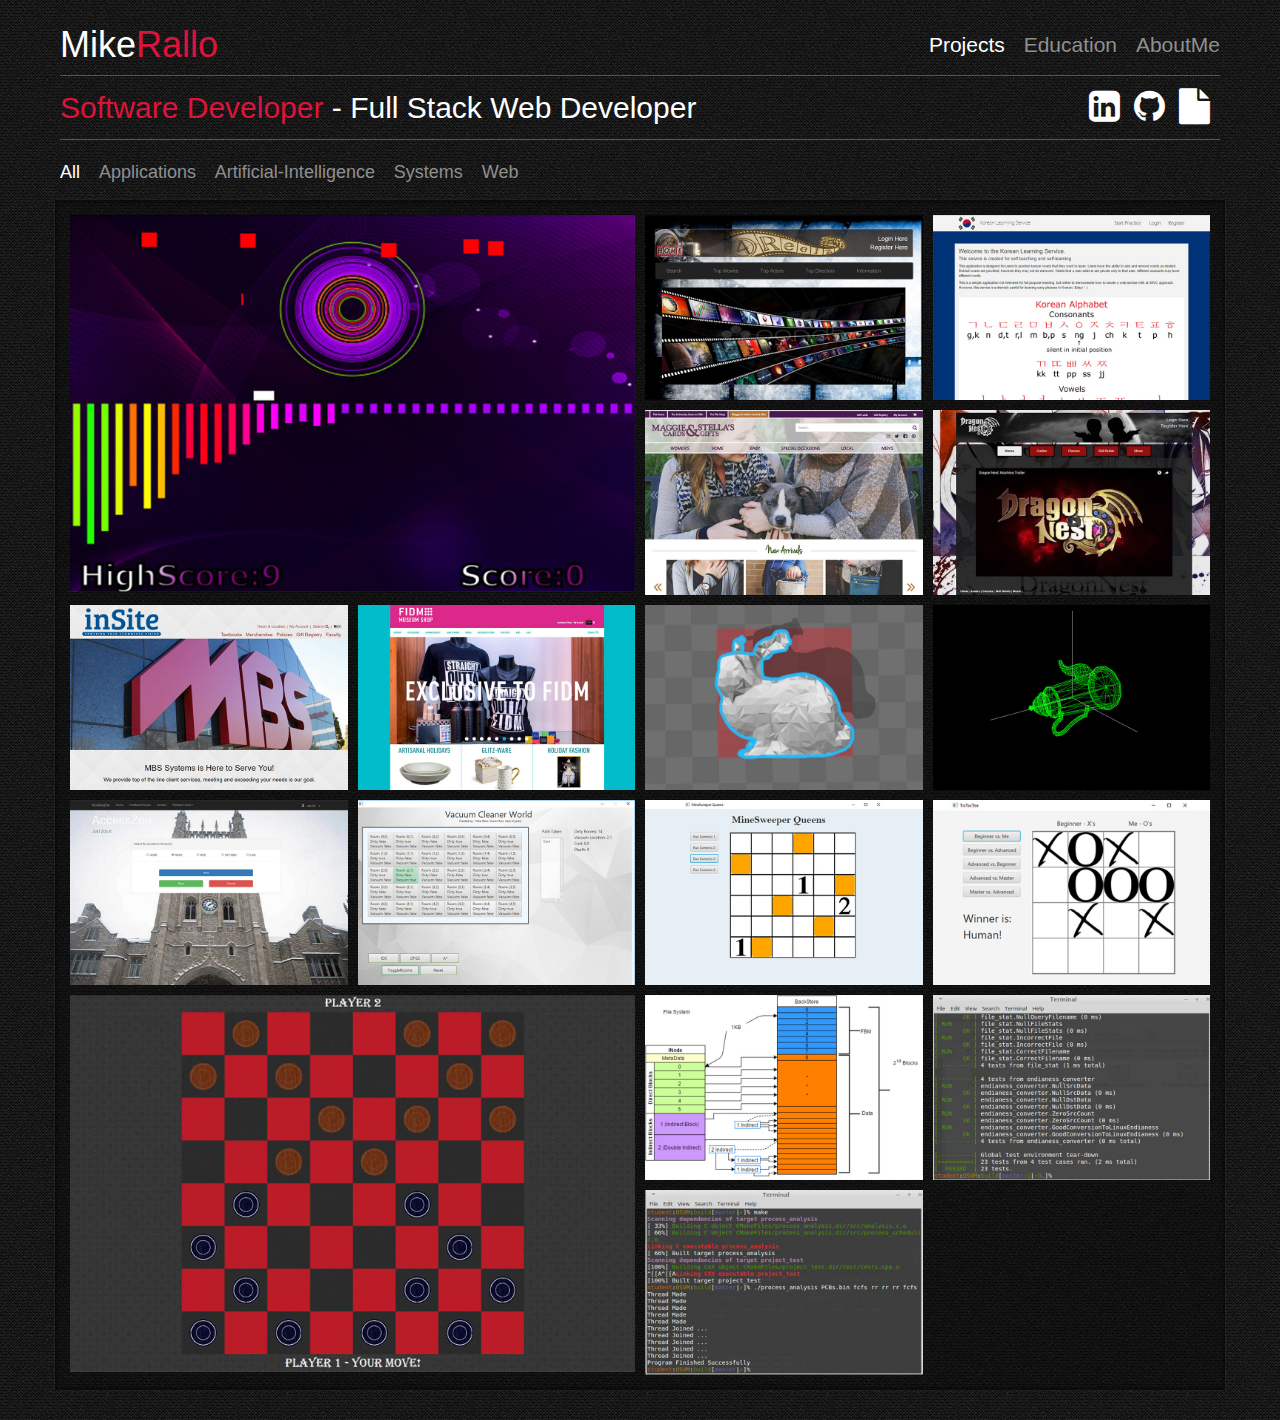
==== commit e55a8c87: "Added Modules" ====
--- a/index.html
+++ b/index.html
@@ -93,7 +93,7 @@
 <!-- Projects Container -->
 <div class="container container-items" id="container-projects">
     
-    <div class="col-lg-6 col-md-6 col-sm-12 col-xs-12" id="attraction">
+    <div class="col-lg-6 col-md-6 col-sm-12 col-xs-12 attraction">
         <div class="hovereffect">
             <img class="img-responsive" src="images/projects/visualizer/visualizer1.jpg" alt="visualizer1">
             <div class="overlay">
@@ -102,7 +102,121 @@
             </div>
         </div>
     </div>
-
+    <div class="col-lg-3 col-md-3 col-sm-4 col-xs-6 applications attraction-alt">
+        <div class="hovereffect">
+            <img class="img-responsive" src="images/projects/visualizer/visualizer1.jpg" alt="visualizer1">
+            <div class="overlay">
+                <h2>Space Invaders</h2>
+                <a class="info visualizer_open" href="#">View Details</a>
+            </div>
+        </div>
+    </div>
+
+    
+
+    
+
+    <div class="col-lg-3 col-md-3 col-sm-4 col-xs-6 web">
+        <div class="hovereffect">
+            <img class="img-responsive" src="images/projects/4reelz/4reelz1.jpg" alt="4reelz1">
+            <div class="overlay">
+                <h2>4Reelz</h2>
+                <a class="info 4reelz_open" href="#">View Details</a>
+            </div>
+        </div>
+    </div>
+    
+    
+    <div class="col-lg-3 col-md-3 col-sm-4 col-xs-6 applications web">
+        <div class="hovereffect">
+            <img class="img-responsive" src="images/projects/klapp/klapp1.jpg" alt="klapp1">
+            <div class="overlay">
+                <h2>Korean App</h2>
+                <a class="info klapp_open" href="#">View Details</a>
+            </div>
+        </div>
+    </div>
+    
+    <div class="col-lg-3 col-md-3 col-sm-4 col-xs-6 web">
+        <div class="hovereffect">
+            <img class="img-responsive" src="images/projects/pittU/pittU1.jpg" alt="pittU1">
+            <div class="overlay">
+                <h2>PittU</h2>
+                <a class="info pittU_open" href="#">View Details</a>
+            </div>
+        </div>
+    </div>
+    <div class="col-lg-3 col-md-3 col-sm-4 col-xs-6 web">
+        <div class="hovereffect">
+            <img class="img-responsive" src="images/projects/dn/dn1.jpg" alt="dn1">
+            <div class="overlay">
+                <h2>Dragon Nest</h2>
+                <a class="info dn_open" href="#">View Details</a>
+            </div>
+        </div>
+    </div>
+    
+    
+    
+        
+    <div class="col-lg-3 col-md-3 col-sm-4 col-xs-6 web">
+        <div class="hovereffect">
+            <img class="img-responsive" src="images/projects/mbs/mbs1.jpg" alt="mbs1">
+            <div class="overlay">
+                <h2>MBS</h2>
+                <a class="info mbs_open" href="#">View Details</a>
+            </div>
+        </div>
+    </div>
+    <div class="col-lg-3 col-md-3 col-sm-4 col-xs-6 web">
+        <div class="hovereffect">
+            <img class="img-responsive" src="images/projects/fidm/fidm1.jpg" alt="fidm1">
+            <div class="overlay">
+                <h2>FIDM</h2>
+                <a class="info fidm_open" href="#">View Details</a>
+            </div>
+        </div>
+    </div>   
+    <div class="col-lg-3 col-md-3 col-sm-4 col-xs-6 applications">
+        <div class="hovereffect">
+            <img class="img-responsive" src="images/projects/dim/dim1.jpg" alt="dim1">
+            <div class="overlay">
+                <h2>Dim3nsion</h2>
+                <a class="info dim_open" href="#">View Details</a>
+            </div>
+        </div>
+    </div>
+    <div class="col-lg-3 col-md-3 col-sm-4 col-xs-6 applications">
+        <div class="hovereffect">
+            <img class="img-responsive" src="images/projects/openGL/openGL1.jpg" alt="openGL1">
+            <div class="overlay">
+                <h2>OpenGL</h2>
+                <a class="info openGL_open" href="#">View Details</a>
+            </div>
+        </div>
+    </div>
+    
+     <div class="col-lg-3 col-md-3 col-sm-4 col-xs-6 applications web">
+        <div class="hovereffect">
+            <img class="img-responsive" src="images/projects/accesszou/accesszou4.jpg" alt="accesszou1">
+            <div class="overlay">
+                <h2>AccessZou</h2>
+                <a class="info accesszou_open" href="#">View Details</a>
+            </div>
+        </div>
+    </div>
+   
+    
+    
+    <div class="col-lg-3 col-md-3 col-sm-4 col-xs-6 ai">
+        <div class="hovereffect">
+            <img class="img-responsive" src="images/projects/vacuum/vacuum1.jpg" alt="vacuum1">
+            <div class="overlay">
+                <h2>Vacuum AI</h2>
+                <a class="info vacuum_open" href="#">View Details</a>
+            </div>
+        </div>
+    </div>
     <div class="col-lg-3 col-md-3 col-sm-4 col-xs-6 ai">
         <div class="hovereffect">
             <img class="img-responsive" src="images/projects/mineSweeperQueens/mineSweeper3.jpg" alt="mineSweeper1">
@@ -112,7 +226,6 @@
             </div>
         </div>
     </div>
-    
     <div class="col-lg-3 col-md-3 col-sm-4 col-xs-6 ai">
         <div class="hovereffect">
             <img class="img-responsive" src="images/projects/tictactoe/tictactoe1.jpg" alt="tictactoe1">
@@ -123,112 +236,51 @@
         </div>
     </div>
     
-    <div class="col-lg-3 col-md-3 col-sm-4 col-xs-6 ai">
-        <div class="hovereffect">
-            <img class="img-responsive" src="images/projects/vacuum/vacuum1.jpg" alt="vacuum1">
-            <div class="overlay">
-                <h2>Vacuum AI</h2>
-                <a class="info vacuum_open" href="#">View Details</a>
-            </div>
-        </div>
-    </div>
-    
-    <div class="col-lg-3 col-md-3 col-sm-4 col-xs-6 applications">
-        <div class="hovereffect">
-            <img class="img-responsive" src="images/projects/accesszou/accesszou4.jpg" alt="accesszou1">
-            <div class="overlay">
-                <h2>AccessZou</h2>
-                <a class="info accesszou_open" href="#">View Details</a>
-            </div>
-        </div>
-    </div>
-    
-    <div class="col-lg-3 col-md-3 col-sm-4 col-xs-6 applications">
-        <div class="hovereffect">
-            <img class="img-responsive" src="images/projects/klapp/klapp1.jpg" alt="klapp1">
-            <div class="overlay">
-                <h2>Korean App</h2>
-                <a class="info klapp_open" href="#">View Details</a>
-            </div>
-        </div>
-    </div>
-    
-    <div class="col-lg-3 col-md-3 col-sm-4 col-xs-6 applications" id="attraction-alt">
-        <div class="hovereffect">
-            <img class="img-responsive" src="images/projects/visualizer/visualizer1.jpg" alt="visualizer1">
-            <div class="overlay">
-                <h2>Space Invaders</h2>
-                <a class="info visualizer_open" href="#">View Details</a>
-            </div>
-        </div>
-    </div>
-    
-    <div class="col-lg-3 col-md-3 col-sm-4 col-xs-6 web">
-        <div class="hovereffect">
-            <img class="img-responsive" src="images/projects/4reelz/4reelz1.jpg" alt="4reelz1">
-            <div class="overlay">
-                <h2>4Reelz</h2>
-                <a class="info 4reelz_open" href="#">View Details</a>
-            </div>
-        </div>
-    </div>
-    
-    <div class="col-lg-3 col-md-3 col-sm-4 col-xs-6 web">
-        <div class="hovereffect">
-            <img class="img-responsive" src="images/projects/dn/dn1.jpg" alt="dn1">
-            <div class="overlay">
-                <h2>Dragon Nest</h2>
-                <a class="info dn_open" href="#">View Details</a>
-            </div>
-        </div>
-    </div>
-    
+    
+    <div class="col-lg-6 col-md-6 col-sm-12 col-xs-6 attraction">
+        <div class="hovereffect">
+            <img class="img-responsive" src="images/projects/checkers/checkers1.jpg" alt="checkers-alt">
+            <div class="overlay">
+                <h2>Checkers</h2>
+                <a class="info checkers_open" href="#">View Details</a>
+            </div>
+        </div>
+    </div>
+    <div class="col-lg-3 col-md-3 col-sm-4 col-xs-6 applications ai attraction-alt">
+        <div class="hovereffect">
+            <img class="img-responsive" src="images/projects/checkers/checkers1.jpg" alt="checkers-alt">
+            <div class="overlay">
+                <h2>Checkers</h2>
+                <a class="info checkers_open" href="#">View Details</a>
+            </div>
+        </div>
+    </div>
+ 
+    
+    <div class="col-lg-3 col-md-3 col-sm-4 col-xs-6 systems">
+        <div class="hovereffect">
+            <img class="img-responsive" src="images/projects/fs/fs1.jpg" alt="fs1">
+            <div class="overlay">
+                <h2>File System</h2>
+                <a class="info fs_open" href="#">View Details</a>
+            </div>
+        </div>
+    </div>
+    <div class="col-lg-3 col-md-3 col-sm-4 col-xs-6 systems">
+        <div class="hovereffect">
+            <img class="img-responsive" src="images/projects/cmodules/cmodules1.jpg" alt="cmodules1">
+            <div class="overlay">
+                <h2>C Modules</h2>
+                <a class="info cmodules_open" href="#">View Details</a>
+            </div>
+        </div>
+    </div>
     <div class="col-lg-3 col-md-3 col-sm-4 col-xs-6 systems">
         <div class="hovereffect">
             <img class="img-responsive" src="images/projects/cpu/cpu1.jpg" alt="cpu1">
             <div class="overlay">
                 <h2>Virtual CPU</h2>
                 <a class="info cpu_open" href="#">View Details</a>
-            </div>
-        </div>
-    </div>
-    
-    <div class="col-lg-3 col-md-3 col-sm-4 col-xs-6 systems">
-        <div class="hovereffect">
-            <img class="img-responsive" src="images/projects/cmodules/cmodules1.jpg" alt="cmodules1">
-            <div class="overlay">
-                <h2>C Modules</h2>
-                <a class="info cmodules_open" href="#">View Details</a>
-            </div>
-        </div>
-    </div>
-    
-    <div class="col-lg-3 col-md-3 col-sm-4 col-xs-6 systems">
-        <div class="hovereffect">
-            <img class="img-responsive" src="images/projects/fs/fs1.jpg" alt="fs1">
-            <div class="overlay">
-                <h2>File System</h2>
-                <a class="info fs_open" href="#">View Details</a>
-            </div>
-        </div>
-    </div>
-    
-    <div class="col-lg-3 col-md-3 col-sm-4 col-xs-6 web">
-        <div class="hovereffect">
-            <img class="img-responsive" src="images/projects/fidm/fidm1.jpg" alt="fidm1">
-            <div class="overlay">
-                <h2>FIDM</h2>
-                <a class="info fidm_open" href="#">View Details</a>
-            </div>
-        </div>
-    </div>
-    
-    <div class="col-lg-3 col-md-3 col-sm-4 col-xs-6 applications">
-        <div class="hovereffect">
-            <img class="img-responsive" src="images/projects/dim/dim1.jpg" alt="dim1">
-            <div class="overlay">
-                <h2>Dim3nsion</h2>
-                <a class="info dim_open" href="#">View Details</a>
             </div>
         </div>
     </div>
@@ -868,6 +920,196 @@
         <br>
         <h5>Site: <a href="http://thefidmstore.com/home.aspx" class="link-standard" target="_blank">thefidmstore.com</a></h5>
         <h5>Site: <a href="http://thefidmmuseumstore.org/Home.aspx" class="link-standard" target="_blank">thefidmmuseumstore.org</a></h5>
+    </div>
+</div>
+    
+
+<!-- pittU -->
+<div id="pittU" class="item-popup-container container">
+    <div class="item-popup-title">University of Pittsburgh (Employment at MBS)<i class="fa fa-times pittU_close" aria-hidden="true"></i></div>
+    <div class="col-lg-6 col-md-6 col-sm-6 col-xs-12 item-popup-slider-column">
+
+        <script>
+            $(window).load(function() {
+                $("#pittU-slider").responsiveSlides({
+                    manualControls: '#pittU-pager',
+                    maxwidth: 540
+                });
+            });
+        </script>
+        
+        <!-- Main Images -->
+        <ul class="rslides item-slider" id="pittU-slider">
+            <li><img src="images/projects/pittU/pittU1.jpg" alt="pittU1"></li>
+            <li><img src="images/projects/pittU/pittU2.jpg" alt="pittU2"></li>
+            <li><img src="images/projects/pittU/pittU3.jpg" alt="pittU3"></li>
+        </ul>
+        <!-- Slideshow Pager Images -->
+        <ul class="item-slider-pager" id="pittU-pager">
+            <li><a href="#"><img src="images/projects/pittU/pittU1.jpg" alt="pittU1" width="80"></a></li>
+            <li><a href="#"><img src="images/projects/pittU/pittU2.jpg" alt="pittU2" width="80"></a></li>
+            <li><a href="#"><img src="images/projects/pittU/pittU3.jpg" alt="pittU3" width="80"></a></li>
+        </ul>
+        
+    </div>
+    <div class="col-lg-6 col-md-6 col-sm-6 col-xs-12">
+        <h3>Description</h3>
+        <p>This Website was developed during my employment at MBS for the University of Pittsburgh (PittU). It utlizes a responsive desgin for viewing on any device. The site was devleoped with the user in mind. A simple layout was used such that users can immediately identify where they are at all times, whilst easily being able to navigate to their desired location. Product and Merchandise placement was kept clean and simple.</p>
+        
+        <h3>Features</h3>
+        <ul> 
+            <li>-Modern Web Desgin</li> 
+            <li>-Responsive/Mobile Compatible Site</li> 
+            <li>-Bootstrap Integration</li> 
+            <li>-Merchandise Checkout</li> 
+            <li>-User Friendly</li> 
+        </ul>
+        
+        <br>
+        <h5>Site: <a href="http://www.pittuniversitystore.com/home.aspx" class="link-standard" target="_blank">The University Store on Fifth</a></h5>
+        <h5>Site: <a href="http://thepittshop.com/home.aspx" class="link-standard" target="_blank">The Pitt Shop</a></h5>
+        <h5>Site: <a href="http://www.maggieandstellasgifts.com/home.aspx" class="link-standard" target="_blank">Maggie &amp; Stella's</a></h5>
+    </div>
+</div>
+    
+
+<!-- mbs -->
+<div id="mbs" class="item-popup-container container">
+    <div class="item-popup-title">MBS InSite (Employment at MBS)<i class="fa fa-times mbs_close" aria-hidden="true"></i></div>
+    <div class="col-lg-6 col-md-6 col-sm-6 col-xs-12 item-popup-slider-column">
+
+        <script>
+            $(window).load(function() {
+                $("#mbs-slider").responsiveSlides({
+                    manualControls: '#mbs-pager',
+                    maxwidth: 540
+                });
+            });
+        </script>
+        
+        <!-- Main Images -->
+        <ul class="rslides item-slider" id="mbs-slider">
+            <li><img src="images/projects/mbs/mbs1.jpg" alt="mbs1"></li>
+            <li><img src="images/projects/mbs/mbs2.jpg" alt="mbs2"></li>
+            <li><img src="images/projects/mbs/mbs3.jpg" alt="mbs3"></li>
+        </ul>
+        <!-- Slideshow Pager Images -->
+        <ul class="item-slider-pager" id="mbs-pager">
+            <li><a href="#"><img src="images/projects/mbs/mbs1.jpg" alt="mbs1" width="80"></a></li>
+            <li><a href="#"><img src="images/projects/mbs/mbs2.jpg" alt="mbs2" width="80"></a></li>
+            <li><a href="#"><img src="images/projects/mbs/mbs3.jpg" alt="mbs3" width="80"></a></li>
+        </ul>
+        
+    </div>
+    <div class="col-lg-6 col-md-6 col-sm-6 col-xs-12">
+        <h3>Description</h3>
+        <p>This Website was developed during my employment at MBS in order to Demo to other University Bookstores what we can offer. It utlizes a responsive desgin for viewing on any device. The site was devleoped with the user in mind. A simple layout was used such that users can immediately identify where they are at all times, whilst easily being able to navigate to their desired location. Product and Merchandise placement was kept clean and simple.</p>
+        
+        <h3>Features</h3>
+        <ul> 
+            <li>-Modern Web Desgin</li> 
+            <li>-Responsive/Mobile Compatible Site</li> 
+            <li>-Bootstrap Integration</li> 
+            <li>-Merchandise Checkout</li> 
+            <li>-User Friendly</li> 
+        </ul>
+        
+        <br>
+        <h5>Site: <a href="http://insitestore.mbsbooks.com/insiteprod4/home.aspx" class="link-standard" target="_blank">MBS InSite</a></h5>
+    </div>
+</div>
+    
+
+
+<!-- openGL -->
+<div id="openGL" class="item-popup-container container">
+    <div class="item-popup-title">OpenGL<i class="fa fa-times openGL_close" aria-hidden="true"></i></div>
+    <div class="col-lg-6 col-md-6 col-sm-6 col-xs-12 item-popup-slider-column">
+
+        <script>
+            $(window).load(function() {
+                $("#openGL-slider").responsiveSlides({
+                    manualControls: '#openGL-pager',
+                    maxwidth: 540
+                });
+            });
+        </script>
+        
+        <!-- Main Images -->
+        <ul class="rslides item-slider" id="openGL-slider">
+            <li><img src="images/projects/openGL/openGL1.jpg" alt="openGL1"></li>
+            <li><img src="images/projects/openGL/openGL2.jpg" alt="openGL2"></li>
+        </ul>
+        <!-- Slideshow Pager Images -->
+        <ul class="item-slider-pager" id="openGL-pager">
+            <li><a href="#"><img src="images/projects/openGL/openGL1.jpg" alt="openGL1" width="80"></a></li>
+            <li><a href="#"><img src="images/projects/openGL/openGL2.jpg" alt="openGL2" width="80"></a></li>
+        </ul>
+        
+    </div>
+    <div class="col-lg-6 col-md-6 col-sm-6 col-xs-12">
+        <h3>Description</h3>
+        <p>This Application was developed to process and view .OBJ files in various ways. OpenGL is the core library that pushes this application. Objects that are loaded in are scaled and translated to the origin. Users can view the object in Perspective or Orthogonal view. Translations and Rotations are also supported. Lighting can be added and manipulated as well. Objects can be view by their points, vectors, or faces.</p>
+        
+        <h3>Features</h3>
+        <ul> 
+            <li>-.OBJ Loader</li> 
+            <li>-Object View Manipulation</li> 
+            <li>-Lighting Manipulation</li> 
+            <li>-Points, Vectors, Faces</li> 
+            <li>-Textures</li> 
+        </ul>
+        
+        <br>
+        <h5>Download Executable: <a href="" class="link-standard" >Coming Soon</a></h5>
+        <h5>Source Code: <a href="" class="link-standard">Coming Soon</a></h5>
+    </div>
+</div>
+    
+<!-- checkers -->
+<div id="checkers" class="item-popup-container container">
+    <div class="item-popup-title">Checkers<i class="fa fa-times checkers_close" aria-hidden="true"></i></div>
+    <div class="col-lg-6 col-md-6 col-sm-6 col-xs-12 item-popup-slider-column">
+
+        <script>
+            $(window).load(function() {
+                $("#checkers-slider").responsiveSlides({
+                    manualControls: '#checkers-pager',
+                    maxwidth: 540
+                });
+            });
+        </script>
+        
+        <!-- Main Images -->
+        <ul class="rslides item-slider" id="checkers-slider">
+            <li><img src="images/projects/checkers/checkers1.jpg" alt="checkers1"></li>
+            <li><img src="images/projects/checkers/checkers2.jpg" alt="checkers2"></li>
+        </ul>
+        <!-- Slideshow Pager Images -->
+        <ul class="item-slider-pager" id="checkers-pager">
+            <li><a href="#"><img src="images/projects/checkers/checkers1.jpg" alt="checkers1" width="80"></a></li>
+            <li><a href="#"><img src="images/projects/checkers/checkers2.jpg" alt="checkers2" width="80"></a></li>
+        </ul>
+        
+    </div>
+    <div class="col-lg-6 col-md-6 col-sm-6 col-xs-12">
+        <h3>Description</h3>
+        <p>A game of checkers. This application allows users to play with their friends or against AIs. AIs can range from an easy buddy to play with to a master who will make you rage quit! This project was created using JavaFX and includes a responsive UI. Players may also change the theme (colors) of the board and checkers. Users may also play on a various range of sized boards! The AI uses the Mini-Max algorithm with ranging lookaheads and is threaded so that the application does not stall.</p>
+        
+        <h3>Features</h3>
+        <ul> 
+            <li>-JavaFX Responsive UI</li> 
+            <li>-AI Difficulties</li> 
+            <li>-Player with Friends</li> 
+            <li>-Layout Texture Options</li> 
+            <li>-Grid Size Options</li> 
+            <li>-Threading</li> 
+            <li>-Move Prediction</li> 
+        </ul>
+        
+        <br>
+        <h5>Download Executable: <a href="" class="link-standard" >Coming Soon</a></h5>
+        <h5>Source Code: <a href="" class="link-standard">Coming Soon</a></h5>
     </div>
 </div>
     
--- a/css/main.css
+++ b/css/main.css
@@ -160,7 +160,7 @@
     transition: filter .3s;
 }
 
-#attraction-alt{display: none;}
+.attraction-alt{display: none;}
 
 /*Hover Effects*/
 .hovereffect {
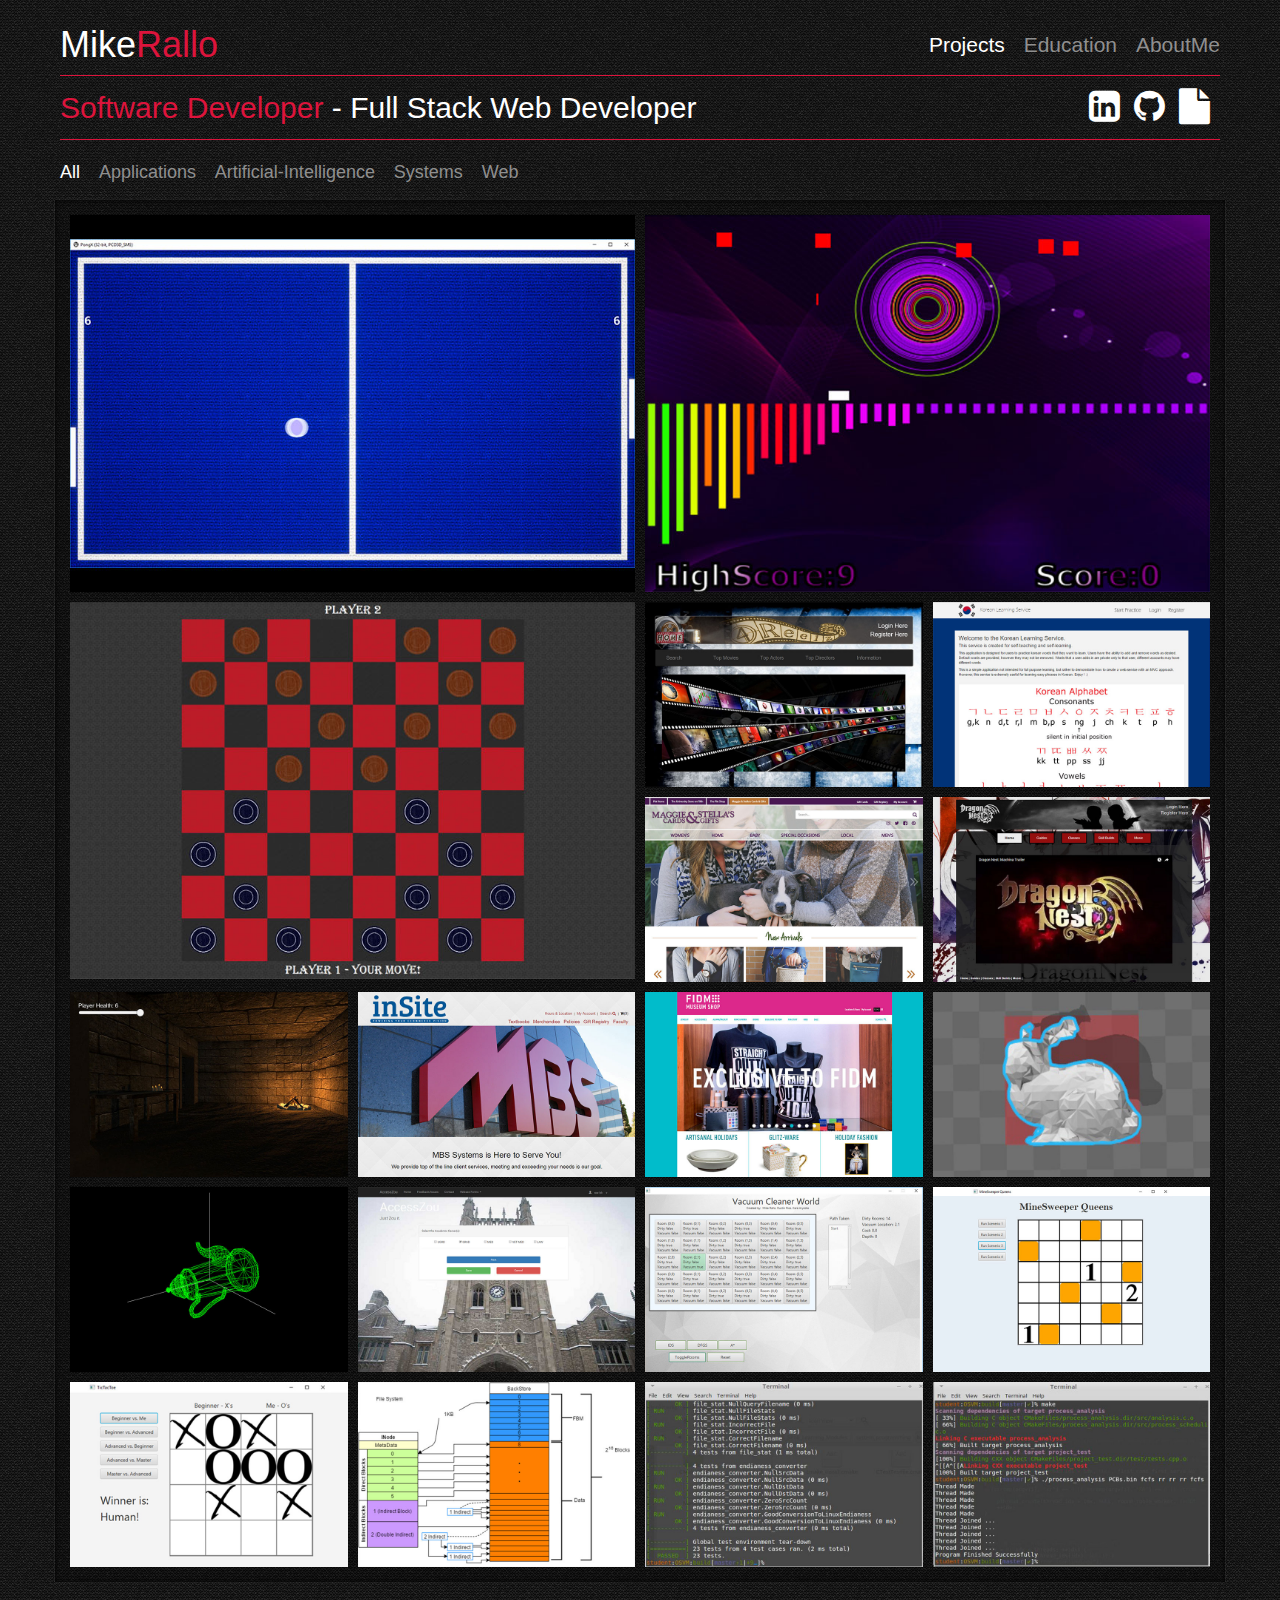
==== commit 51a140e9: "Added PongX and Escape Projects." ====
--- a/index.html
+++ b/index.html
@@ -95,6 +95,25 @@
     
     <div class="col-lg-6 col-md-6 col-sm-12 col-xs-12 attraction">
         <div class="hovereffect">
+            <img class="img-responsive" src="images/projects/pongx/pongx1.jpg" alt="pongx1">
+            <div class="overlay">
+                <h2>PongX</h2>
+                <a class="info pongx_open" href="#">View Details</a>
+            </div>
+        </div>
+    </div>
+    <div class="col-lg-3 col-md-3 col-sm-4 col-xs-6 applications attraction-alt">
+        <div class="hovereffect">
+            <img class="img-responsive" src="images/projects/pongx/pongx1.jpg" alt="pongx1">
+            <div class="overlay">
+                <h2>PongX</h2>
+                <a class="info pongx_open" href="#">View Details</a>
+            </div>
+        </div>
+    </div>
+    
+    <div class="col-lg-6 col-md-6 col-sm-12 col-xs-12 attraction">
+        <div class="hovereffect">
             <img class="img-responsive" src="images/projects/visualizer/visualizer1.jpg" alt="visualizer1">
             <div class="overlay">
                 <h2>Space Invaders</h2>
@@ -111,11 +130,28 @@
             </div>
         </div>
     </div>
-
-    
-
-    
-
+    
+    
+    
+    <div class="col-lg-6 col-md-6 col-sm-12 col-xs-6 attraction">
+        <div class="hovereffect">
+            <img class="img-responsive" src="images/projects/checkers/checkers1.jpg" alt="checkers-alt">
+            <div class="overlay">
+                <h2>Checkers</h2>
+                <a class="info checkers_open" href="#">View Details</a>
+            </div>
+        </div>
+    </div>
+    <div class="col-lg-3 col-md-3 col-sm-4 col-xs-6 applications ai attraction-alt">
+        <div class="hovereffect">
+            <img class="img-responsive" src="images/projects/checkers/checkers1.jpg" alt="checkers-alt">
+            <div class="overlay">
+                <h2>Checkers</h2>
+                <a class="info checkers_open" href="#">View Details</a>
+            </div>
+        </div>
+    </div>
+    
     <div class="col-lg-3 col-md-3 col-sm-4 col-xs-6 web">
         <div class="hovereffect">
             <img class="img-responsive" src="images/projects/4reelz/4reelz1.jpg" alt="4reelz1">
@@ -125,8 +161,6 @@
             </div>
         </div>
     </div>
-    
-    
     <div class="col-lg-3 col-md-3 col-sm-4 col-xs-6 applications web">
         <div class="hovereffect">
             <img class="img-responsive" src="images/projects/klapp/klapp1.jpg" alt="klapp1">
@@ -154,11 +188,16 @@
                 <a class="info dn_open" href="#">View Details</a>
             </div>
         </div>
-    </div>
-    
-    
-    
-        
+    </div>    
+    <div class="col-lg-3 col-md-3 col-sm-4 col-xs-6 applications">
+        <div class="hovereffect">
+            <img class="img-responsive" src="images/projects/escape/escape1.jpg" alt="escape1">
+            <div class="overlay">
+                <h2>Escape</h2>
+                <a class="info escape_open" href="#">View Details</a>
+            </div>
+        </div>
+    </div>     
     <div class="col-lg-3 col-md-3 col-sm-4 col-xs-6 web">
         <div class="hovereffect">
             <img class="img-responsive" src="images/projects/mbs/mbs1.jpg" alt="mbs1">
@@ -232,26 +271,6 @@
             <div class="overlay">
                 <h2>TicTacToe</h2>
                 <a class="info tictactoe_open" href="#">View Details</a>
-            </div>
-        </div>
-    </div>
-    
-    
-    <div class="col-lg-6 col-md-6 col-sm-12 col-xs-6 attraction">
-        <div class="hovereffect">
-            <img class="img-responsive" src="images/projects/checkers/checkers1.jpg" alt="checkers-alt">
-            <div class="overlay">
-                <h2>Checkers</h2>
-                <a class="info checkers_open" href="#">View Details</a>
-            </div>
-        </div>
-    </div>
-    <div class="col-lg-3 col-md-3 col-sm-4 col-xs-6 applications ai attraction-alt">
-        <div class="hovereffect">
-            <img class="img-responsive" src="images/projects/checkers/checkers1.jpg" alt="checkers-alt">
-            <div class="overlay">
-                <h2>Checkers</h2>
-                <a class="info checkers_open" href="#">View Details</a>
             </div>
         </div>
     </div>
@@ -318,6 +337,53 @@
 
     
 <!-- Project Popups -->
+<!-- PongX -->
+<div id="pongx" class="item-popup-container container">
+    <div class="item-popup-title">PongX<i class="fa fa-times pongx_close" aria-hidden="true"></i></div>
+    <div class="col-lg-6 col-md-6 col-sm-6 col-xs-12 item-popup-slider-column">
+
+        <script>
+            $(window).load(function() {
+                $("#pongx-slider").responsiveSlides({
+                    manualControls: '#pongx-pager',
+                    maxwidth: 540
+                });
+            });
+        </script>
+        
+        <!-- Main Images -->
+        <ul class="rslides item-slider" id="pongx-slider">
+            <li><img src="images/projects/pongx/pongx1.jpg" alt="pongx1"></li>
+            <li><img src="images/projects/pongx/pongx2.jpg" alt="pongx2"></li>
+            <li><img src="images/projects/pongx/pongx3.jpg" alt="pongx3"></li>
+        </ul>
+        <!-- Slideshow Pager Images -->
+        <ul class="item-slider-pager" id="pongx-pager">
+            <li><a href="#"><img src="images/projects/pongx/pongx1.jpg" alt="pongx1" width="50"></a></li>
+            <li><a href="#"><img src="images/projects/pongx/pongx2.jpg" alt="pongx2" width="50"></a></li>
+            <li><a href="#"><img src="images/projects/pongx/pongx3.jpg" alt="pongx3" width="50"></a></li>
+        </ul>
+        
+    </div>
+    <div class="col-lg-6 col-md-6 col-sm-6 col-xs-12">
+        <h3>Description</h3>
+        <p>PongX is a pong game where a player may play the game of pong against an AI. This project was created as a means to undertsand the functionality and architecture of the Unreal Engine 4.0.It utilizes a combination of C++ and Unreal's Blueprints for the logic of the game.</p>
+        
+        <h3>Features</h3>
+        <ul>
+            <li>-Made using Unreal Engine 4</li>
+            <li>-Comes with Paddle AI</li>
+            <li>-Scoring and fully controlled Player</li>
+            <li>-Ball Movement</li>
+        </ul>
+        
+        <br>
+        <h5>Download: <a href="https://drive.google.com/open?id=1J305W0unsXXxKCZdeZ9NNyoaENaZ91Q2" target="_blank" class="link-standard">App-Download</a></h5>
+
+        
+    </div>
+</div>
+    
 <!-- mineSweeper -->
 <div id="mineSweeper" class="item-popup-container container">
     <div class="item-popup-title">Latin Square Puzzle (AKA MineSweeper Queens)<i class="fa fa-times mineSweeper_close" aria-hidden="true"></i></div>
@@ -687,6 +753,51 @@
     </div>
 </div>
     
+<!-- Escape -->
+<div id="escape" class="item-popup-container container">
+    <div class="item-popup-title">Escape<i class="fa fa-times escape_close" aria-hidden="true"></i></div>
+    <div class="col-lg-6 col-md-6 col-sm-6 col-xs-12 item-popup-slider-column">
+
+        <script>
+            $(window).load(function() {
+                $("#escape-slider").responsiveSlides({
+                    manualControls: '#escape-pager',
+                    maxwidth: 540
+                });
+            });
+        </script>
+        
+        <!-- Main Images -->
+        <ul class="rslides item-slider" id="escape-slider">
+            <li><img src="images/projects/escape/escape1.jpg" alt="escape1"></li>
+            <li><img src="images/projects/escape/escape2.jpg" alt="escape2"></li>
+            <li><img src="images/projects/escape/escape3.jpg" alt="escape3"></li>
+        </ul>
+        <!-- Slideshow Pager Images -->
+        <ul class="item-slider-pager" id="escape-pager">
+            <li><a href="#"><img src="images/projects/escape/escape1.jpg" alt="escape1" width="80"></a></li>
+            <li><a href="#"><img src="images/projects/escape/escape2.jpg" alt="escape2" width="80"></a></li>
+            <li><a href="#"><img src="images/projects/escape/escape3.jpg" alt="escape3" width="80"></a></li>
+        </ul>
+        
+    </div>
+    <div class="col-lg-6 col-md-6 col-sm-6 col-xs-12">
+        <h3>Description</h3>
+        <p>Escape is a first person dungeon puzzle such that the user must navigate their way out of a dungeon in order to find a way to escape. There are obstacles and small puzzles that the player must overcome. Collision, object interaction, lighting, and more is demonstrated in this project.</p>
+        
+        <h3>Features</h3>
+        <ul> 
+            <li>-Created using the Unity Engine</li> 
+            <li>-Designed layout with puzzles and traps.</li> 
+            <li>-Player health system</li> 
+            <li>-Particle effects player interaction with objects</li> 
+            <li>-Sequential Progression</li>  
+        </ul>
+        
+        <br>
+        <h5>Download: <a href="https://drive.google.com/open?id=1ax2yPMAiqXwsqPhWQw9JgAd7L57m-fjB" target="_blank" class="link-standard">App-Download</a></h5>
+    </div>
+</div>
     
 <!-- dn -->
 <div id="dn" class="item-popup-container container">
@@ -1595,95 +1706,121 @@
     </div>
 </div>
 
-
-
-
-
 <!-- AboutMe Container -->
 <div class="container container-items" id="container-aboutMe" style="display:none;">
     <div class="biography">
-        
-        <div class="col-lg-6 col-md-6 col-sm-6 col-xs-12 pad5">
-        <h4 class="white no-margin">I am a Software Developer and a Full Stack Web Developer looking for work in the Seattle Area. I am a Computer Science student graduated from University of Missouri-Columbia. I enjoy programming, designing, and experimenting with new things. Flexible, friendly, and look forward to developing with a fun, hard-working team!</h4>
-        </div>
-        
         <div class="col-lg-6 col-md-6 col-sm-6 col-xs-12 pad5 col-mike">
             <div class="hovereffect">
-                <img class="img-responsive" src="images/me2.jpg" alt="mike">
+                <img class="img-responsive" src="images/me/meabout.jpg" alt="mike">
                 <div class="overlay">
                    <p class="mike-desc">Hi! My name is Mike. I am usually the healer of the party. Eating healthy, running in the park as the sun sets, building new computers from scratch, and teaching/learning code are a few of my of my favorite things.</p>
                 </div>
             </div>
         </div> 
         
-            <div class="col-lg-3 col-md-3 col-sm-3 col-xs-6 pad5">
-                <h1 class="white" style="position: absolute; top: -60px;">Hobbies</h1>
-                <div class="hovereffect">
-                    <img class="img-responsive" src="images/hobbies/hobby1.jpg" alt="hobby">
-                    <div class="overlay">
-                        <h2>Veggies</h2>
-                    </div>
+        <div class="col-lg-6 col-md-6 col-sm-6 col-xs-12 pad5">
+            <h4 class="white no-margin">I am a Software Developer and a Full Stack Web Developer looking for work in the Seattle Area. I am a Computer Science student graduated from University of Missouri-Columbia. I enjoy programming, designing, and experimenting with new things. Flexible, friendly, and look forward to developing with a fun, hard-working team!</h4>
+        </div>
+        
+        <h1 class="white" style="clear:both; padding-top:10px; margin-bottom:-5px;">Hobbies</h1>
+        <div class="col-lg-3 col-md-3 col-sm-3 col-xs-6 pad5">
+            <div class="hovereffect">
+                <img class="img-responsive" src="images/hobbies/hobby1.jpg" alt="hobby">
+                <div class="overlay">
+                    <h2>Snowboarding</h2>
                 </div>
-            </div>   
-
-            <div class="col-lg-3 col-md-3 col-sm-3 col-xs-6 pad5">
-                <div class="hovereffect">
-                    <img class="img-responsive" src="images/hobbies/hobby2.jpg" alt="hobby">
-                    <div class="overlay">
-                        <h2>Running</h2>
-                    </div>
+            </div>
+        </div>   
+
+        <div class="col-lg-3 col-md-3 col-sm-3 col-xs-6 pad5">
+            <div class="hovereffect">
+                <img class="img-responsive" src="images/hobbies/hobby2.jpg" alt="hobby">
+                <div class="overlay">
+                    <h2>Running</h2>
                 </div>
-            </div>   
-
-            <div class="col-lg-3 col-md-3 col-sm-3 col-xs-6 pad5">
-                <div class="hovereffect">
-                    <img class="img-responsive" src="images/hobbies/hobby3.jpg" alt="hobby">
-                    <div class="overlay">
-                        <h2>Building Tech</h2>
-                    </div>
+            </div>
+        </div>   
+
+        <div class="col-lg-3 col-md-3 col-sm-3 col-xs-6 pad5">
+            <div class="hovereffect">
+                <img class="img-responsive" src="images/hobbies/hobby3.jpg" alt="hobby">
+                <div class="overlay">
+                    <h2>Building Tech</h2>
                 </div>
-            </div>   
-
-            <div class="col-lg-3 col-md-3 col-sm-3 col-xs-6 pad5">
-                <div class="hovereffect">
-                    <img class="img-responsive" src="images/hobbies/hobby4.jpg" alt="hobby">
-                    <div class="overlay">
-                        <h2>Coding:<br>Learning &amp; Teaching</h2>
-                    </div>
+            </div>
+        </div>   
+
+        <div class="col-lg-3 col-md-3 col-sm-3 col-xs-6 pad5">
+            <div class="hovereffect">
+                <img class="img-responsive" src="images/hobbies/hobby4.jpg" alt="hobby">
+                <div class="overlay">
+                    <h2>Coding:<br>Learning &amp; Teaching</h2>
                 </div>
-            </div>   
-        
+            </div>
+        </div>   
     </div>
     
     
     <div class="employment" style="display:none;">
+        <h1 class="employment-title">Boeing</h1><h3 class="employment-sub-title">Training Systems Software Engineer June 2016 | Present</h3>
+        <img class="img-responsive" src="images/employment/boeing.jpg" alt="mbs">
+        <h3 class="employment-description">Job Description:</h3>
+        <ul class="employment-description-list">
+            <li>-Responsible for defining the requirements; designing, developing, and testing software features; and supporting products through delivery and in the field.</li>
+            <li>-Maintain/Update Pilot Training Simulators and Instructor Operator Systems.</li>
+        </ul>
+        
+        <hr>
+        
         <h1 class="employment-title">MBS TextBook Exchange Inc.</h1><h3 class="employment-sub-title">Insight Web Developer July 2016 | Present</h3>
-        <img class="img-responsive" src="images/mbs.jpg" alt="mbs">
+        <img class="img-responsive" src="images/employment/mbs.jpg" alt="mbs">
         <h3 class="employment-description">Job Description:</h3>
         <ul class="employment-description-list">
             <li>-Responsible for independently Developing/Designing University Bookstore Websites from the ground up within an Internal Content Management System.</li>
             <li>-Maintain Multiple Live Websites and provide excellent and proficient Client Services.</li>
-            <li>-Lead the company forward to pursue Responsive and Modern Web Designs.</li>
+            <li>-Lead the company forward to pursue Responsive and Modern Web Design/Development.</li>
         </ul>
         
         <hr>
         
         <h1 class="employment-title">Cellairis</h1><h3 class="employment-sub-title">Sales Representative / Phone Repair September 2012 | July 2013</h3>
-        <img class="img-responsive" src="images/cellairis.jpg" alt="mbs">
+        <img class="img-responsive" src="images/employment/cellairis.jpg" alt="mbs">
         <h3 class="employment-description">Job Description:</h3>
         <ul class="employment-description-list">
             <li>-Evaluated new technologies, equipment, vendors and product marketability</li> 
             <li>-Earned a reputation as a valuable and cooperative coworker by: being fair, honest, and willing to help others when needed; effectively resolving conflicts at appropriate times; and assisting new managers and other staff to become familiar with policy and operations</li> 
             <li>-Maintained and encouraged customer loyalty through the courteous and efficient resolution of disputes, complaints, and discrepancies</li>
         </ul>
-        
-        
     </div>
     
     <div class="references" style="display:none;">
         <div class="reference">
-            <h3>Web Design at MBS</h3>
-            <h3>Patrick Davis/Kent Huelett</h3>
+            <h3>Boeing Software Engineer</h3>
+            <h3>Gary Gil - Manager</h3>
+            <h3>(314) 238-6973</h3>
+        </div>
+        
+        <hr>
+        
+        <div class="reference">
+            <h3>Boeing Software Engineer</h3>
+            <h3>Andrew Mackrell - Co-Worker/Product Owner</h3>
+            <h3>(814) 449 1629</h3>
+        </div>
+        
+        <hr>
+        
+        <div class="reference">
+            <h3>Web Developer at MBS</h3>
+            <h3>Kent Huelett - Boss</h3>
+            <h3>(573) 445-2243</h3>
+        </div>
+        
+        <hr>
+        
+        <div class="reference">
+            <h3>Web Developer at MBS</h3>
+            <h3>Patrick Davis - SuperVisor</h3>
             <h3>(573) 445-2243</h3>
         </div>
 
@@ -1691,7 +1828,7 @@
         
          <div class="reference">
             <h3>Technical Experience at SCC</h3>
-            <h3>Wayne Bloss</h3>
+            <h3>Wayne Bloss - Professor</h3>
             <h3>(636) 922-8000</h3>
         </div>
     </div>
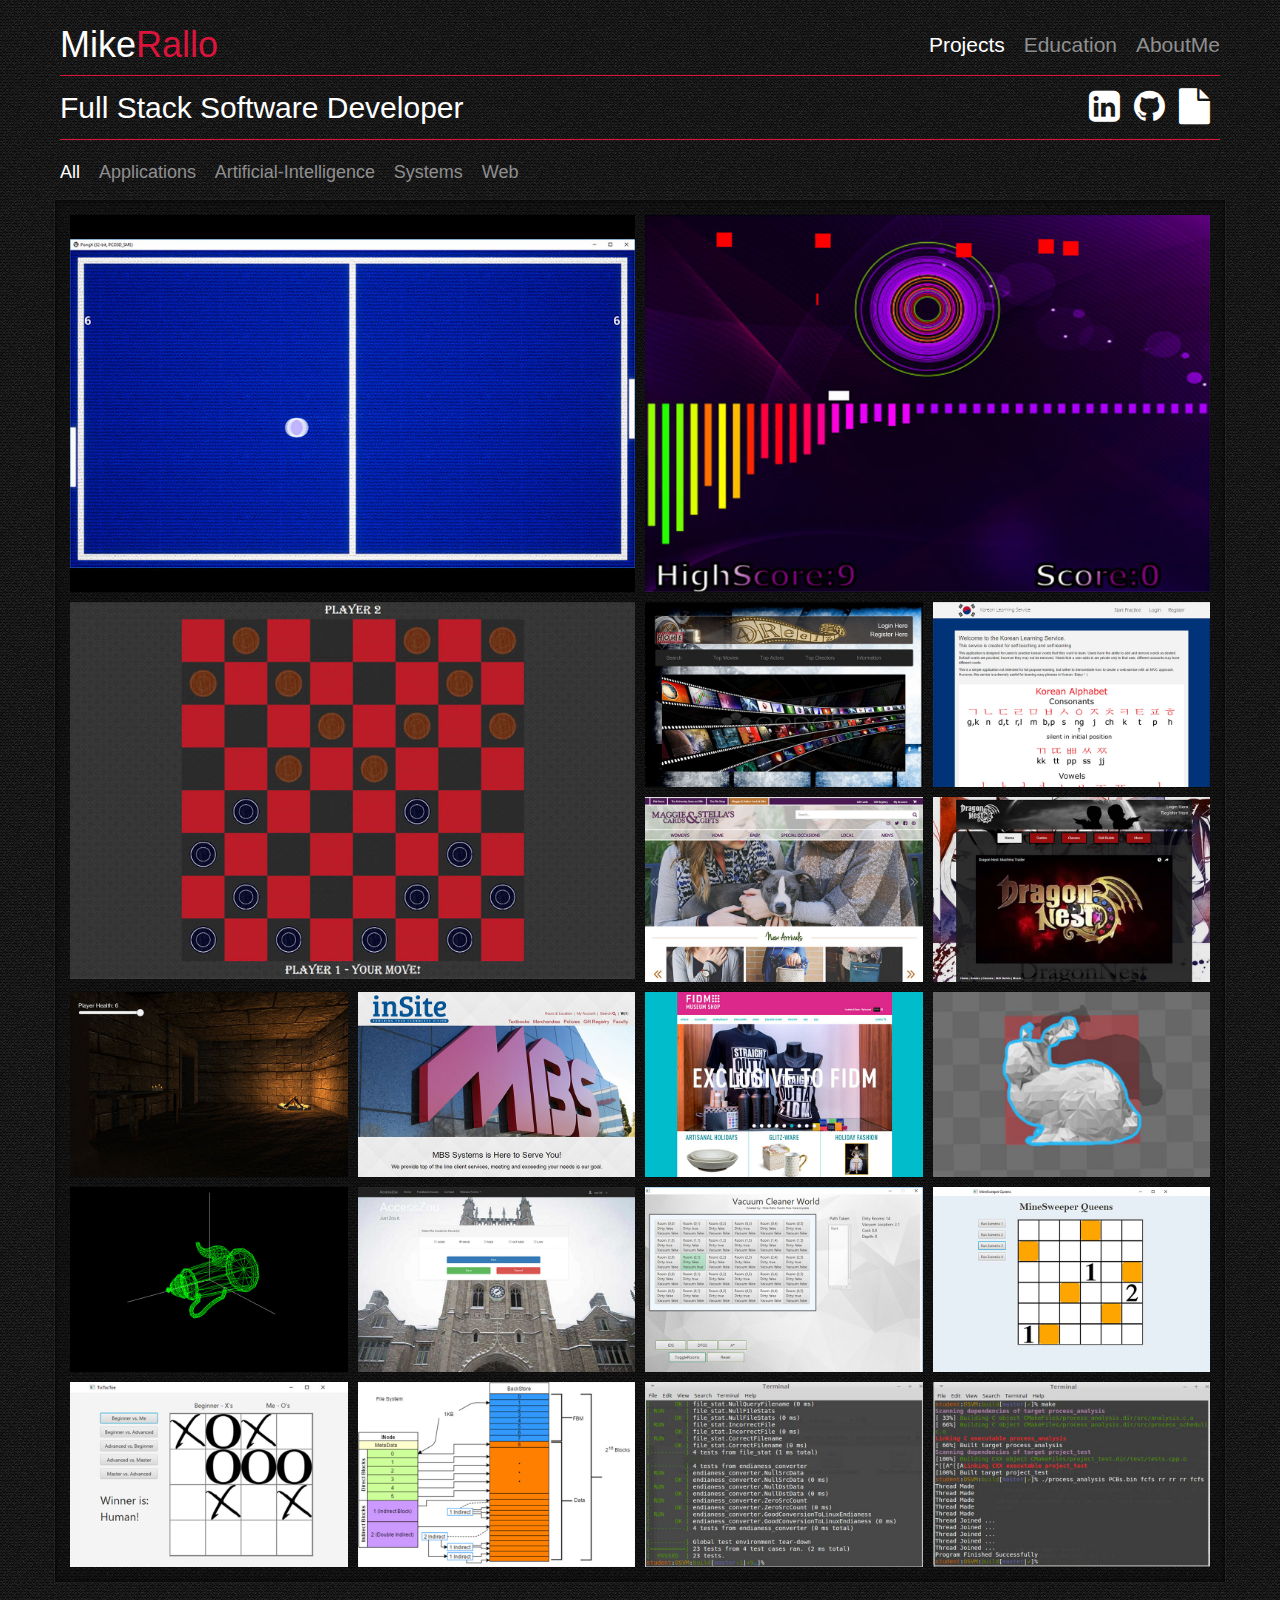
==== commit 2ad04273: "Updated some links... New Resume!" ====
--- a/index.html
+++ b/index.html
@@ -46,13 +46,13 @@
     <div class="horizontal-rule"></div>
 
     <div class="col-lg-9 col-md-9 col-sm-9 col-xs-12 no-padding">
-     <h2 id="slogan"><span class="main-color" id="software-dev">Software Developer</span><span class="title-divider white"> - </span> <span class="white" id="fullstack-dev">Full Stack Web Developer</span></h2>
+     <h2 id="slogan"><span class="white" id="fullstack-dev">Full Stack Software Developer</span></h2>
     </div>
     <div class="col-lg-3 col-md-3 col-sm-3 col-xs-12 no-padding">
         <ul id="social-media">
-            <li><a href="https://www.linkedin.com/in/michael-rallo-29980a114" target="_blank"><i class="fa fa-linkedin-square" aria-hidden="true"></i></a></li>
+            <li><a href="https://www.linkedin.com/in/michael-rallo/" target="_blank"><i class="fa fa-linkedin-square" aria-hidden="true"></i></a></li>
             <li><a href="https://github.com/MichaelRallo" target="_blank"><i class="fa fa-github" aria-hidden="true"></i></a></li>
-            <li><a href="docs/Resume%20-%20Michael%20Rallo.pdf" target="_blank"><i class="fa fa-file" aria-hidden="true"></i></a></li>
+            <li><a href="docs/Resume-Michael-Rallo.pdf" target="_blank"><i class="fa fa-file" aria-hidden="true"></i></a></li>
         </ul>
     </div>
 
@@ -1719,7 +1719,8 @@
         </div> 
         
         <div class="col-lg-6 col-md-6 col-sm-6 col-xs-12 pad5">
-            <h4 class="white no-margin">I am a Software Developer and a Full Stack Web Developer looking for work in the Seattle Area. I am a Computer Science student graduated from University of Missouri-Columbia. I enjoy programming, designing, and experimenting with new things. Flexible, friendly, and look forward to developing with a fun, hard-working team!</h4>
+            <h4 class="white no-margin">I am a Software Developer and a Full Stack Web Developer seeking employment where I can utilize my expertise of development, design, and vision to help meet and exceed the company’s goals. I am currently seeking employment in Washington State where I plan to reside to be with family.</h4>
+            <h4 class="white no-margin">I enjoy programming and experimenting with new things. Flexible, friendly, and look forward to developing with a fun, hard-working team.</h4>
         </div>
         
         <h1 class="white" style="clear:both; padding-top:10px; margin-bottom:-5px;">Hobbies</h1>
@@ -1768,6 +1769,7 @@
         <ul class="employment-description-list">
             <li>-Responsible for defining the requirements; designing, developing, and testing software features; and supporting products through delivery and in the field.</li>
             <li>-Maintain/Update Pilot Training Simulators and Instructor Operator Systems.</li>
+            <li>-Develop in a Scaled Agile Framework alongside many other brilliant engineers.</li>
         </ul>
         
         <hr>
